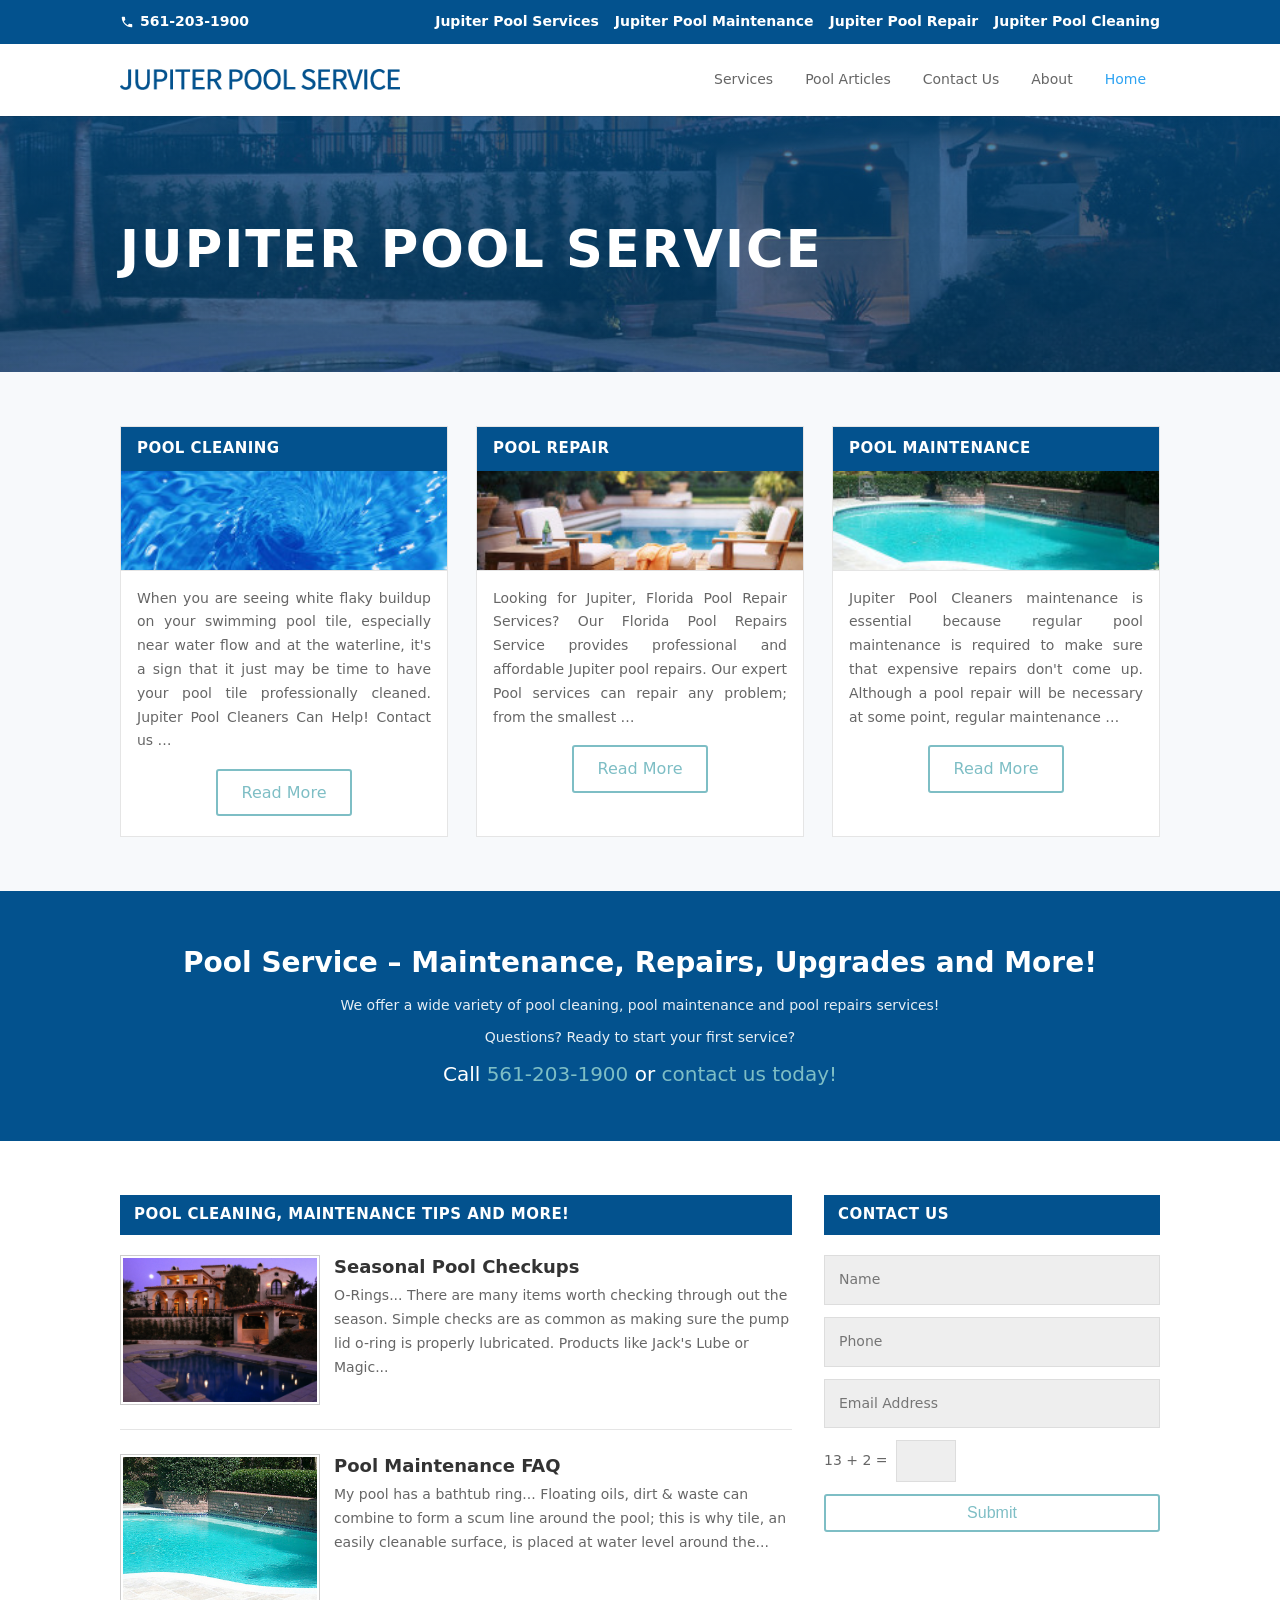
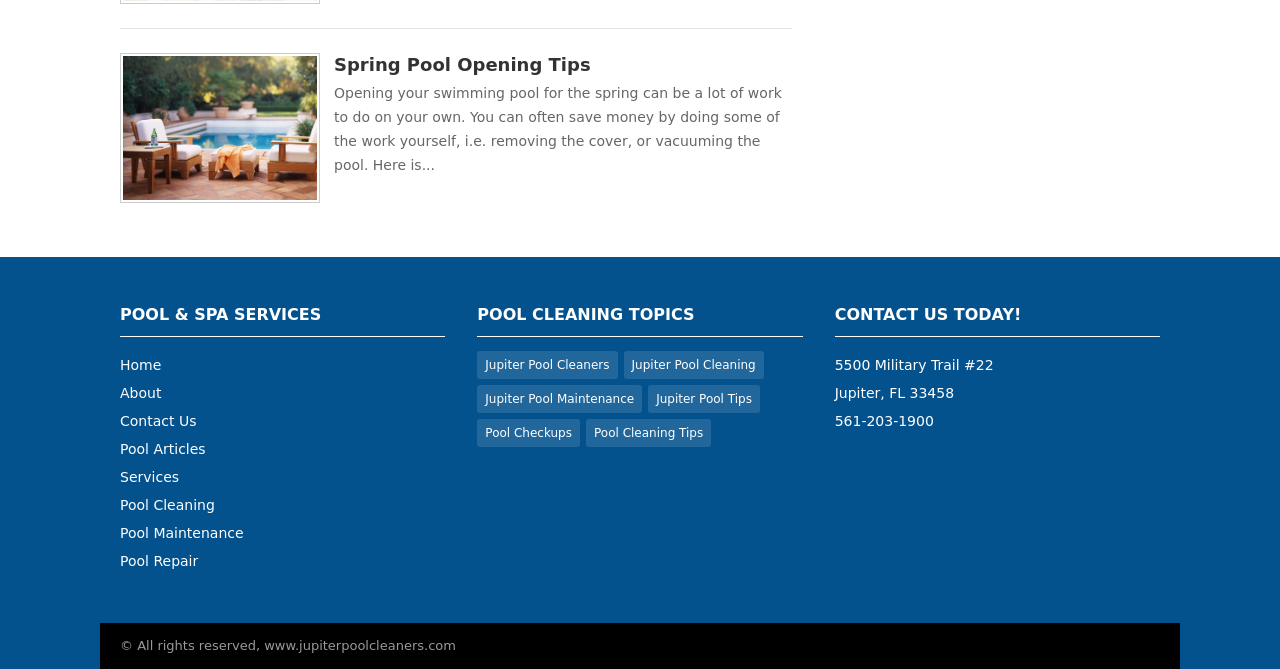
==== index.html @ 69ab88d7 "Restore website Jupiter Pool Service upload website" ====
<!DOCTYPE html>
<html lang="en">
<head>
<meta charset="UTF-8">
<meta name="viewport" content="width=device-width, initial-scale=1.0">
<title>Jupiter Pool Service</title>
<link rel="stylesheet" href="style.css">
</head>
<body>

<div class="top-bar">
<div class="container">
<a href="tel:561-203-1900" class="phone-link">
<svg width="14" height="14" viewBox="0 0 24 24" fill="currentColor" aria-hidden="true"><path d="M6.6 10.8c1.4 2.8 3.8 5.1 6.6 6.6l2.2-2.2c.3-.3.7-.4 1-.2 1.1.4 2.3.6 3.6.6.6 0 1 .4 1 1V20c0 .6-.4 1-1 1-9.4 0-17-7.6-17-17 0-.6.4-1 1-1h3.5c.6 0 1 .4 1 1 0 1.3.2 2.5.6 3.6.1.3 0 .7-.2 1L6.6 10.8z"/></svg>
561-203-1900
</a>
<nav aria-label="Secondary">
<ul>
<li><a href="pages/services.html">Jupiter Pool Services</a></li>
<li><a href="pages/pool-maintenance.html">Jupiter Pool Maintenance</a></li>
<li><a href="pages/pool-repair.html">Jupiter Pool Repair</a></li>
<li><a href="pages/pool-cleaning.html">Jupiter Pool Cleaning</a></li>
</ul>
</nav>
</div>
</div>

<header class="site-header">
<div class="container">
<a href="index.html" class="logo">
<img src="assets/loogo-jupiter.png" width="375" height="28" alt="Jupiter Pool Service">
</a>
<button class="menu-toggle" aria-label="Toggle menu" aria-expanded="false">
<svg width="24" height="24" viewBox="0 0 24 24" fill="none" stroke="#666" stroke-width="2"><path d="M3 6h18M3 12h18M3 18h18"/></svg>
</button>
<nav class="main-nav" aria-label="Main">
<ul>
<li class="has-sub">
<a href="pages/services.html">Services</a>
<ul class="submenu">
<li><a href="pages/pool-cleaning.html">Pool Cleaning</a></li>
<li><a href="pages/pool-maintenance.html">Pool Maintenance</a></li>
<li><a href="pages/pool-repair.html">Pool Repair</a></li>
</ul>
</li>
<li><a href="pages/pool-articles.html">Pool Articles</a></li>
<li><a href="pages/contact.html">Contact Us</a></li>
<li><a href="pages/about.html">About</a></li>
<li class="active"><a href="index.html">Home</a></li>
</ul>
</nav>
</div>
</header>

<section class="hero">
<div class="container">
<h1 id="title"><a href="index.html">JUPITER POOL SERVICE</a></h1>
</div>
</section>

<section class="services" id="services">
<div class="container">
<div class="services-grid">

<article class="service-card">
<h4>Pool Cleaning</h4>
<img src="assets/pic-1.jpg" width="240" height="100" alt="Pool cleaning" loading="lazy">
<p>When you are seeing white flaky buildup on your swimming pool tile, especially near water flow and at the waterline, it's a sign that it just may be time to have your pool tile professionally cleaned. Jupiter Pool Cleaners Can Help! Contact us …</p>
<div class="btn-wrap"><a href="pages/pool-cleaning.html" class="btn">Read More</a></div>
</article>

<article class="service-card">
<h4>Pool Repair</h4>
<img src="assets/pic-2.jpg" width="240" height="100" alt="Pool repair" loading="lazy">
<p>Looking for Jupiter, Florida Pool Repair Services? Our Florida Pool Repairs Service provides professional and affordable Jupiter pool repairs. Our expert Pool services can repair any problem; from the smallest …</p>
<div class="btn-wrap"><a href="pages/pool-repair.html" class="btn">Read More</a></div>
</article>

<article class="service-card">
<h4>Pool Maintenance</h4>
<img src="assets/pic-3.jpg" width="240" height="100" alt="Pool maintenance" loading="lazy">
<p>Jupiter Pool Cleaners maintenance is essential because regular pool maintenance is required to make sure that expensive repairs don't come up. Although a pool repair will be necessary at some point, regular maintenance …</p>
<div class="btn-wrap"><a href="pages/pool-maintenance.html" class="btn">Read More</a></div>
</article>

</div>
</div>
</section>

<section class="cta">
<div class="container">
<h2>Pool Service – Maintenance, Repairs, Upgrades and More!</h2>
<p>We offer a wide variety of pool cleaning, pool maintenance and pool repairs services!</p>
<p>Questions? Ready to start your first service?</p>
<h3>Call <a href="tel:561-203-1900">561-203-1900</a> or <a href="pages/contact.html">contact us today!</a></h3>
</div>
</section>

<section class="content">
<div class="container">
<div class="content-grid">
<div>
<h4 class="section-title">Pool Cleaning, Maintenance Tips and More!</h4>
<div class="articles">

<article class="article">
<a href="articles/seasonal-pool-checkups.html"><img src="assets/jupiter-pool-maintenance-cleaning-service-1080x675.jpg" width="200" height="150" alt="Seasonal Pool Checkups" loading="lazy"></a>
<div>
<h2><a href="articles/seasonal-pool-checkups.html">Seasonal Pool Checkups</a></h2>
<p>O-Rings... There are many items worth checking through out the season. Simple checks are as common as making sure the pump lid o-ring is properly lubricated. Products like Jack's Lube or Magic...</p>
</div>
</article>

<article class="article">
<a href="articles/pool-maintenance-faq.html"><img src="assets/jupiter-pool-repair-cleaning-service.jpg" width="200" height="150" alt="Pool Maintenance FAQ" loading="lazy"></a>
<div>
<h2><a href="articles/pool-maintenance-faq.html">Pool Maintenance FAQ</a></h2>
<p>My pool has a bathtub ring... Floating oils, dirt &amp; waste can combine to form a scum line around the pool; this is why tile, an easily cleanable surface, is placed at water level around the...</p>
</div>
</article>

<article class="article">
<a href="articles/spring-pool-opening-tips.html"><img src="assets/Jupiter-pool-cleaners-1080x675.jpg" width="200" height="150" alt="Spring Pool Opening Tips" loading="lazy"></a>
<div>
<h2><a href="articles/spring-pool-opening-tips.html">Spring Pool Opening Tips</a></h2>
<p>Opening your swimming pool for the spring can be a lot of work to do on your own. You can often save money by doing some of the work yourself, i.e. removing the cover, or vacuuming the pool. Here is...</p>
</div>
</article>

</div>
</div>
<div>
<h4 class="section-title">Contact Us</h4>
<form class="contact-form" action="pages/contact.html" method="get">
<input type="text" name="name" placeholder="Name" required>
<input type="tel" name="phone" placeholder="Phone" required>
<input type="email" name="email" placeholder="Email Address" required>
<div class="captcha-row">
<span>13 + 2 =</span>
<input type="text" name="captcha" required autocomplete="off" aria-label="Captcha answer">
</div>
<button type="submit" class="btn">Submit</button>
</form>
</div>
</div>
</div>
</section>

<footer class="site-footer">
<div class="container footer-grid">
<div class="footer-col">
<h2>Pool &amp; Spa Services</h2>
<p>
<a href="index.html">Home</a><br>
<a href="pages/about.html">About</a><br>
<a href="pages/contact.html">Contact Us</a><br>
<a href="pages/pool-articles.html">Pool Articles</a><br>
<a href="pages/services.html">Services</a><br>
<a href="pages/pool-cleaning.html">Pool Cleaning</a><br>
<a href="pages/pool-maintenance.html">Pool Maintenance</a><br>
<a href="pages/pool-repair.html">Pool Repair</a>
</p>
</div>
<div class="footer-col">
<h2>Pool Cleaning Topics</h2>
<div class="tags">
<a href="pages/pool-articles.html" class="tag">Jupiter Pool Cleaners</a>
<a href="pages/pool-articles.html" class="tag">Jupiter Pool Cleaning</a>
<a href="pages/pool-articles.html" class="tag">Jupiter Pool Maintenance</a>
<a href="pages/pool-articles.html" class="tag">Jupiter Pool Tips</a>
<a href="pages/pool-articles.html" class="tag">Pool Checkups</a>
<a href="pages/pool-articles.html" class="tag">Pool Cleaning Tips</a>
</div>
</div>
<div class="footer-col">
<h2>Contact Us Today!</h2>
<p>5500 Military Trail #22<br>Jupiter, FL 33458</p>
<p><a href="tel:561-203-1900">561-203-1900</a></p>
</div>
</div>
<div class="footer-copy container">© All rights reserved, www.jupiterpoolcleaners.com</div>
</footer>

<script src="script.js"></script>
</body>
</html>
---- style.css ----
*,*::before,*::after{box-sizing:border-box;margin:0;padding:0}
html{scroll-behavior:smooth}
body{font-family:system-ui,-apple-system,BlinkMacSystemFont,"Segoe UI",Roboto,sans-serif;font-size:14px;line-height:1.7;color:#666;background:#fff}
a{color:#2ea3f2;text-decoration:none;transition:opacity .2s}
a:hover{opacity:.8}
img{max-width:100%;height:auto;display:block}
.container{max-width:1080px;margin:0 auto;padding:0 20px}
h1,h2,h3,h4{color:#333;font-weight:600;line-height:1.3}
.top-bar{background:#03528e;color:#fff;font-size:14px;font-weight:600}
.top-bar .container{display:flex;justify-content:space-between;align-items:center;flex-wrap:wrap;gap:8px;padding:10px 20px}
.top-bar a{color:#fff}
.top-bar nav ul{display:flex;flex-wrap:wrap;gap:4px 16px;list-style:none}
.phone-link{display:inline-flex;align-items:center;gap:6px}
.site-header{background:#fff;box-shadow:0 1px 0 rgba(0,0,0,.1);position:sticky;top:0;z-index:100}
.site-header .container{display:flex;align-items:center;justify-content:space-between;gap:20px;padding:14px 20px;position:relative}
.logo img{width:280px;height:auto;max-height:40px;object-fit:contain}
.menu-toggle{display:none;background:none;border:0;cursor:pointer;padding:8px}
.menu-toggle svg{display:block}
.main-nav ul{display:flex;align-items:center;gap:4px;list-style:none}
.main-nav>ul>li{position:relative}
.main-nav>ul>li>a{display:block;padding:10px 14px;color:#666;font-weight:500}
.main-nav>ul>li>a:hover,.main-nav>ul>li.active>a{color:#2ea3f2}
.main-nav .submenu{position:absolute;top:100%;left:0;min-width:200px;background:#fff;border-top:3px solid #2ea3f2;box-shadow:0 2px 5px rgba(0,0,0,.1);list-style:none;padding:12px 0;opacity:0;visibility:hidden;transform:translateY(8px);transition:opacity .2s,transform .2s,visibility .2s}
.main-nav li:hover>.submenu,.main-nav li:focus-within>.submenu{opacity:1;visibility:visible;transform:translateY(0)}
.main-nav .submenu a{display:block;padding:8px 20px;color:#666;white-space:nowrap}
.main-nav .submenu a:hover{color:#2ea3f2;background:rgba(46,163,242,.05)}
.main-nav .submenu a.active{color:#2ea3f2;font-weight:600}
.hero{background:linear-gradient(rgba(3,82,142,.72),rgba(3,82,142,.55)),url("assets/jupiter-pool-maintenance-cleaning-service-1080x675.jpg") center/cover no-repeat;padding:100px 0 90px}
.hero h1{font-size:clamp(2rem,5vw,3.2rem);letter-spacing:.04em;text-transform:uppercase}
.hero h1 a{color:#fff}
.services{padding:54px 0;background:#f7f9fb}
.services-grid{display:grid;grid-template-columns:repeat(3,1fr);gap:28px}
.service-card{background:#fff;border:1px solid #e5e5e5}
.service-card h4{background:#03528e;color:#fff;padding:12px 16px;font-size:15px;letter-spacing:.03em;text-transform:uppercase}
.service-card img{width:100%;height:100px;object-fit:cover;border-bottom:1px solid #e5e5e5}
.service-card p{padding:16px;text-align:justify}
.service-card .btn-wrap{padding:0 16px 20px;text-align:center}
.btn{display:inline-block;padding:8px 24px;border:2px solid #7ebec5;color:#7ebec5;font-size:16px;font-weight:500;border-radius:3px;transition:background .2s,color .2s;cursor:pointer;background:transparent}
.btn:hover{background:#7ebec5;color:#fff;opacity:1}
.cta{background:#03528e;color:#fff;text-align:center;padding:54px 20px}
.cta h2{font-size:clamp(1.25rem,3vw,1.75rem);color:#fff;margin-bottom:12px}
.cta p{margin-bottom:8px;color:rgba(255,255,255,.9)}
.cta h3{font-size:1.25rem;color:#fff;font-weight:500;margin-top:12px}
.cta a{color:#7ebec5}
.content{padding:54px 0}
.content-grid{display:grid;grid-template-columns:2fr 1fr;gap:32px;align-items:start}
.section-title{background:#03528e;color:#fff;padding:10px 14px;font-size:15px;text-transform:uppercase;letter-spacing:.03em;margin-bottom:20px}
.articles{display:flex;flex-direction:column;gap:24px}
.article{display:grid;grid-template-columns:200px 1fr;gap:14px;padding-bottom:24px;border-bottom:1px solid #e5e5e5}
.article:last-child{border-bottom:0;padding-bottom:0}
.article img{width:200px;height:150px;object-fit:cover;border:1px solid #ccc;padding:2px}
.article h2{font-size:18px;margin-bottom:6px}
.article h2 a{color:#333}
.article h2 a:hover{color:#2ea3f2}
.contact-form{display:flex;flex-direction:column;gap:12px}
.contact-form input{width:100%;padding:12px 14px;border:1px solid #ddd;background:#eee;font:inherit;color:#333;border-radius:0}
.contact-form input:focus{outline:2px solid #7ebec5;border-color:#7ebec5}
.captcha-row{display:flex;align-items:center;gap:8px;flex-wrap:wrap;font-size:14px}
.captcha-row input{width:60px;padding:8px}
.site-footer{background:#03528e;color:#fff}
.footer-grid{display:grid;grid-template-columns:repeat(3,1fr);gap:32px;padding:48px 20px}
.footer-col h2{font-size:16px;color:#fff;padding-bottom:10px;margin-bottom:14px;border-bottom:1px solid #fff;text-transform:uppercase}
.footer-col p,.footer-col a{color:#fff;line-height:2}
.footer-col a:hover{color:#ccc;opacity:1}
.tags{display:flex;flex-wrap:wrap;gap:6px}
.tag{display:inline-block;padding:2px 8px;background:rgba(255,255,255,.12);border-radius:3px;font-size:12px;color:#fff}
.tag:hover{background:rgba(255,255,255,.22);opacity:1}
.footer-copy{background:#000;color:#999;text-align:left;padding:12px 20px;font-size:13px}
.page-layout{display:grid;grid-template-columns:2fr 1fr;gap:32px;padding:54px 0}
.page-main h1{font-size:26px;margin-bottom:20px}
.post-body p{margin-bottom:16px;text-align:justify}
.post-body h3{font-size:16px;margin:24px 0 10px;color:#03528e}
.post-body img{margin-bottom:20px;border:1px solid #e5e5e5}
.post-body ul,.post-body ol{margin:0 0 16px 24px}
.post-body li{margin-bottom:8px}
.post-body strong{color:#333}
.sidebar-card{background:#03528e;color:#fff;padding:14px;margin-bottom:20px}
.sidebar-card h4{font-size:15px;color:#fff;margin-bottom:8px;text-transform:uppercase}
.sidebar-card a{color:#7ebec5;font-size:18px;font-weight:600}
@media(max-width:980px){
.page-layout{grid-template-columns:1fr}
.services-grid{grid-template-columns:1fr}
.content-grid{grid-template-columns:1fr}
.footer-grid{grid-template-columns:1fr}
}
@media(max-width:767px){
.menu-toggle{display:block}
.main-nav{position:absolute;top:100%;left:0;right:0;background:#fff;box-shadow:0 4px 12px rgba(0,0,0,.1);max-height:0;overflow:hidden;transition:max-height .3s}
.main-nav.open{max-height:80vh;overflow-y:auto}
.main-nav ul{flex-direction:column;align-items:stretch;padding:12px 0}
.main-nav>ul>li>a{padding:12px 20px;border-bottom:1px solid #eee}
.main-nav .submenu{position:static;opacity:1;visibility:visible;transform:none;box-shadow:none;border-top:0;padding:0 0 8px 20px;display:none}
.main-nav li.sub-open>.submenu{display:block}
.article{grid-template-columns:1fr}
.article img{width:100%;height:auto;max-height:200px}
.hero{padding:70px 0}
.top-bar nav ul{gap:8px}
}
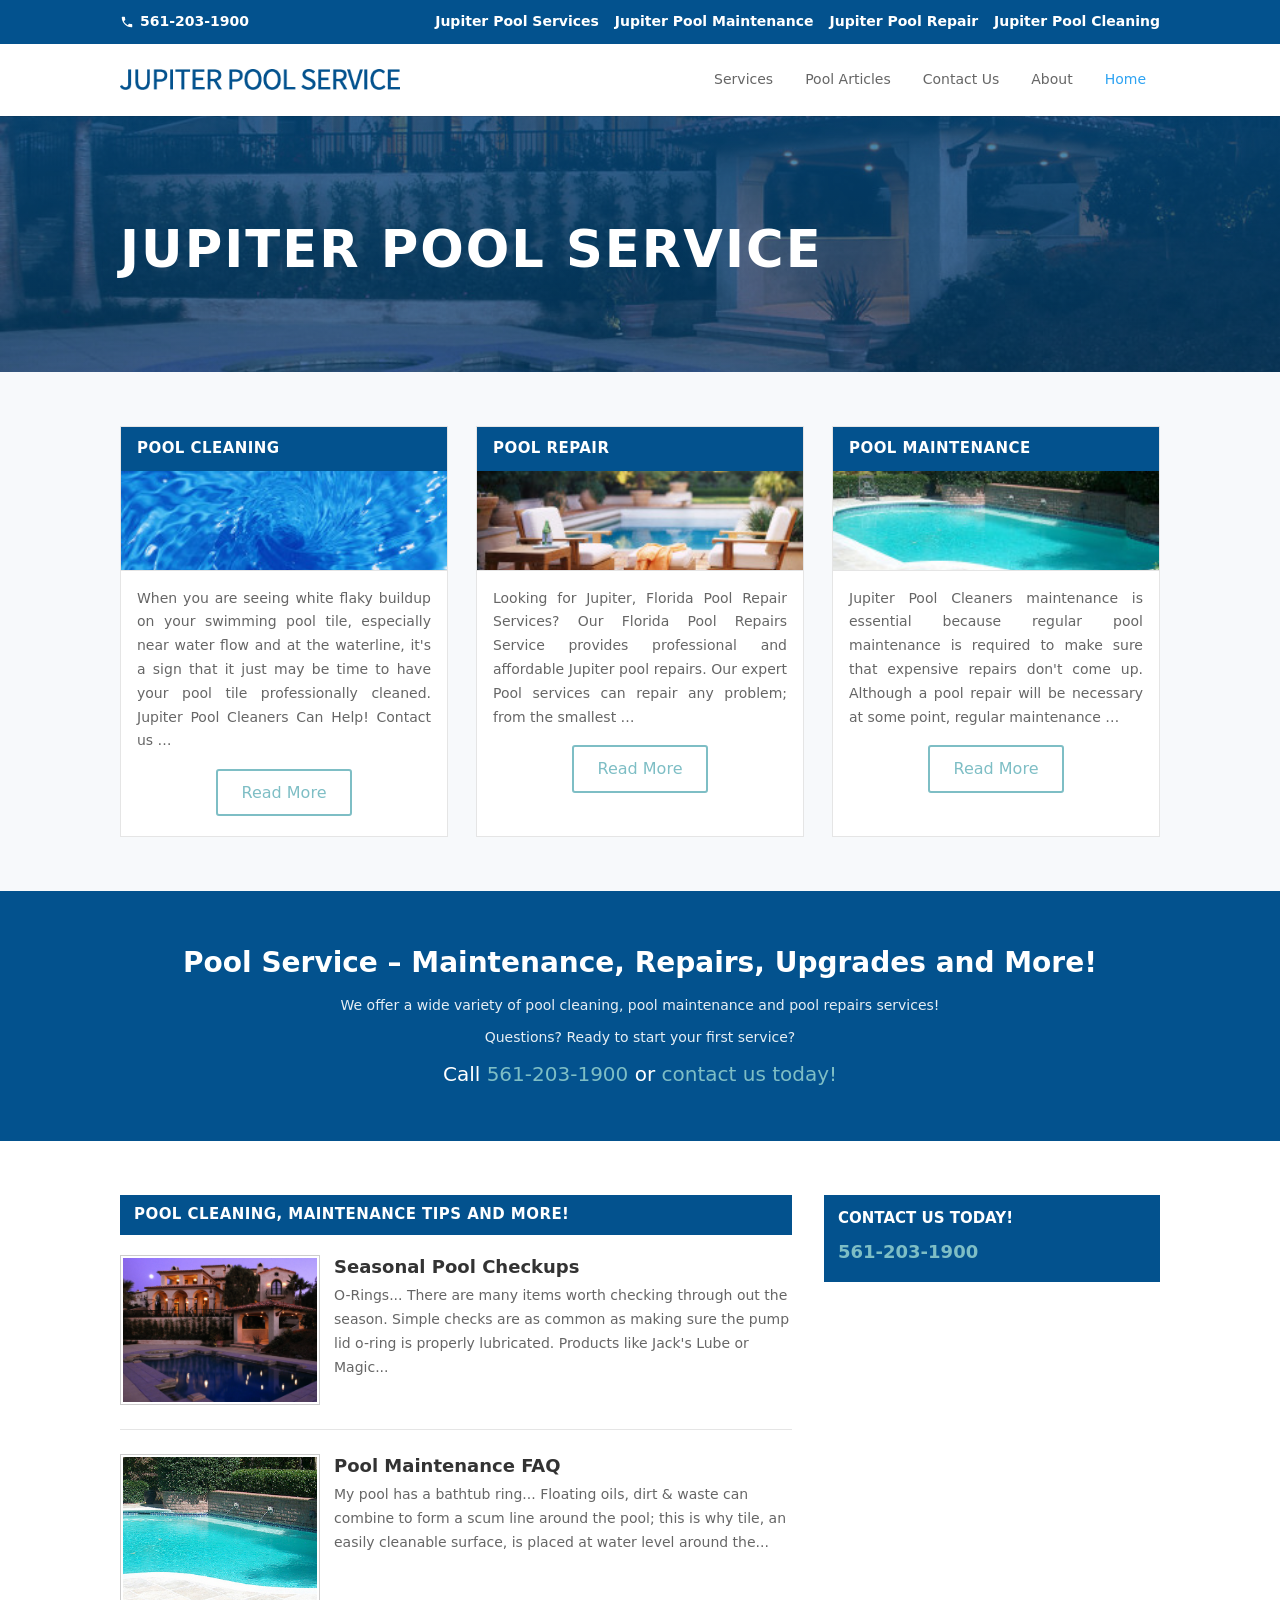
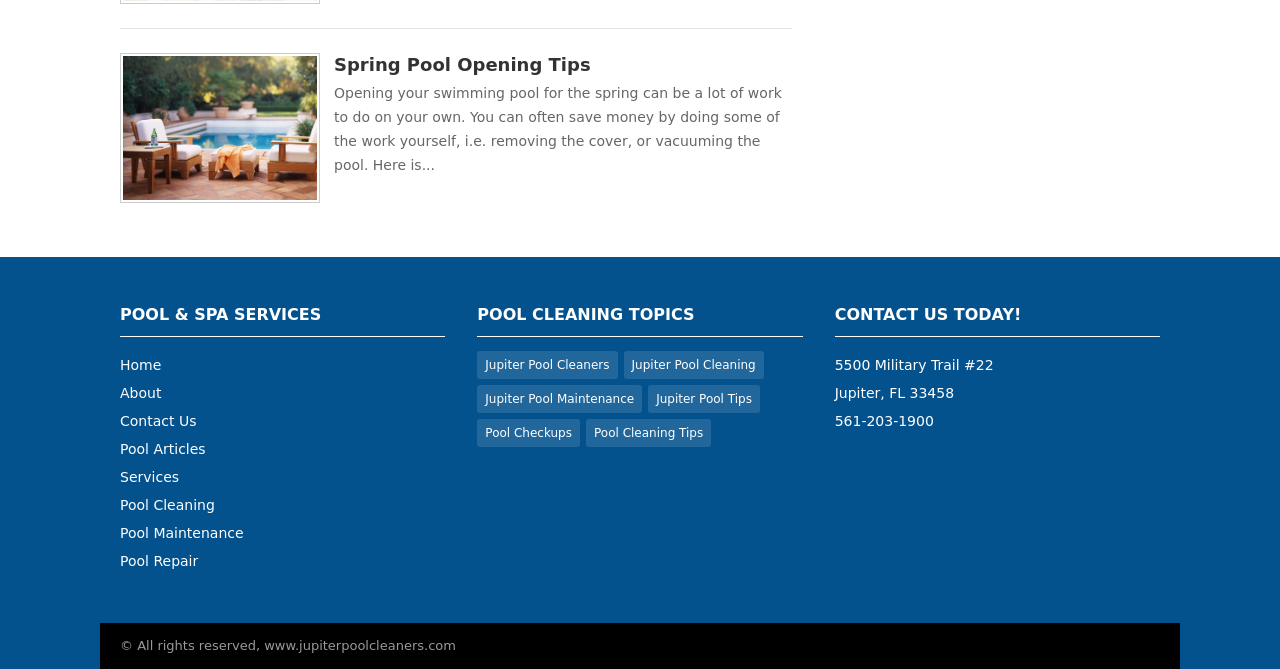
==== commit da4e5523: "remove all form" ====
--- a/index.html
+++ b/index.html
@@ -129,9 +129,10 @@
 
 </div>
 </div>
-<div>
-<h4 class="section-title">Contact Us</h4>
-<form class="contact-form" action="pages/contact.html" method="get">
+<div class="sidebar-card">
+<h4>Contact Us Today!</h4>
+<a href="tel:561-203-1900">561-203-1900</a>
+<!-- <form class="contact-form" action="pages/contact.html" method="get">
 <input type="text" name="name" placeholder="Name" required>
 <input type="tel" name="phone" placeholder="Phone" required>
 <input type="email" name="email" placeholder="Email Address" required>
@@ -140,7 +141,7 @@
 <input type="text" name="captcha" required autocomplete="off" aria-label="Captcha answer">
 </div>
 <button type="submit" class="btn">Submit</button>
-</form>
+</form> -->
 </div>
 </div>
 </div>
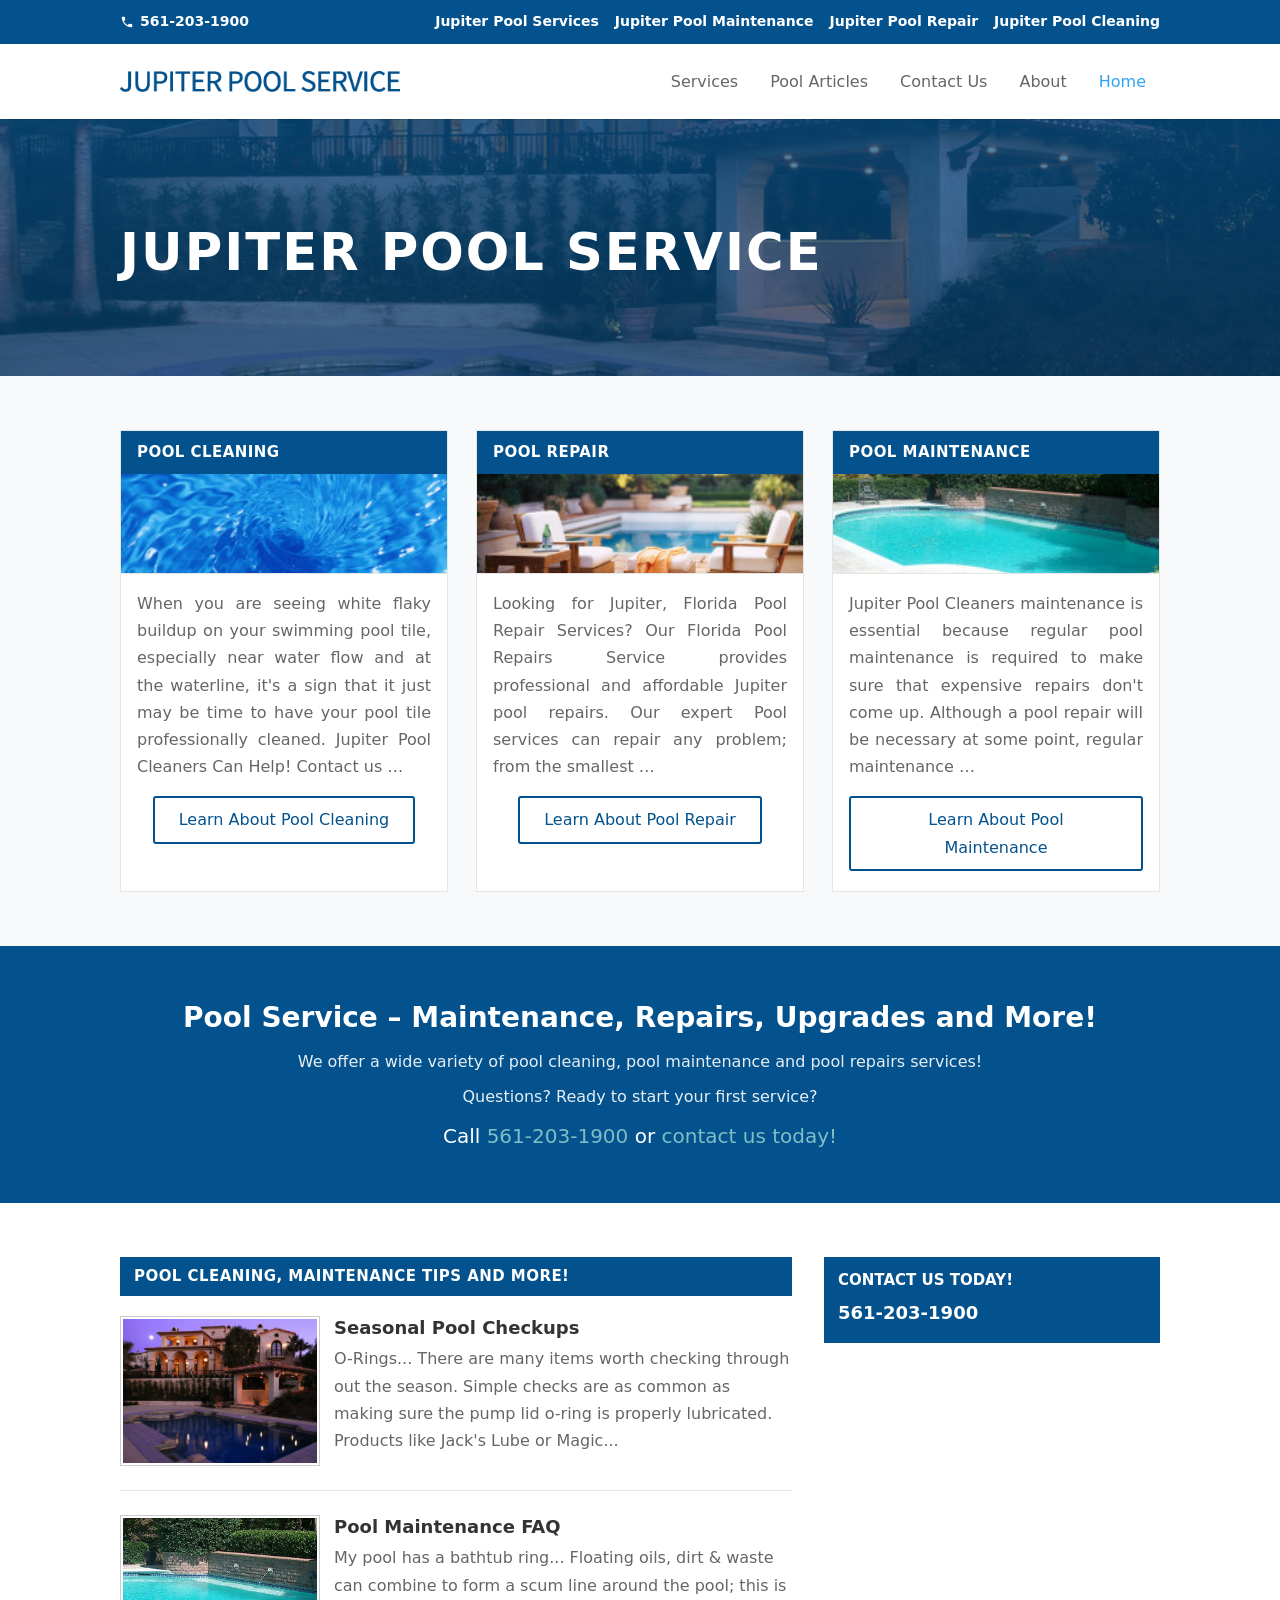
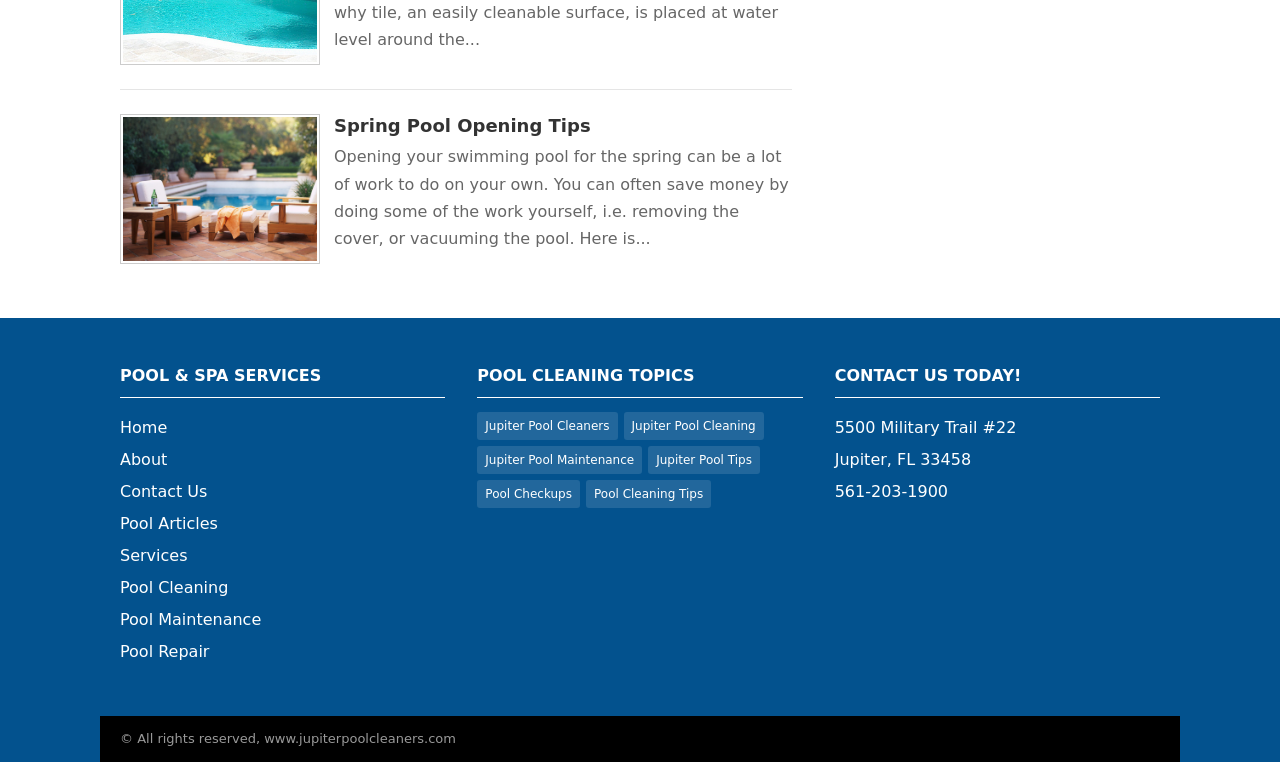
==== commit 83ade3e6: "fix opt" ====
--- a/index.html
+++ b/index.html
@@ -4,7 +4,11 @@
 <meta charset="UTF-8">
 <meta name="viewport" content="width=device-width, initial-scale=1.0">
 <title>Jupiter Pool Service</title>
-<link rel="stylesheet" href="style.css">
+<meta name="description" content="Professional pool cleaning, maintenance, and repair in Jupiter, FL. Jupiter Pool Service keeps your pool crystal clear. Call 561-203-1900 for a free quote.">
+<link rel="canonical" href="https://jupiter-pool-cleaners.vercel.app/">
+<link rel="preload" href="assets/jupiter-pool-maintenance-cleaning-service-1080x675.jpg" as="image" fetchpriority="high">
+<link rel="preload" href="style.css" as="style" onload="this.onload=null;this.rel='stylesheet'">
+<noscript><link rel="stylesheet" href="style.css"></noscript>
 </head>
 <body>
 
@@ -52,7 +56,10 @@
 </div>
 </header>
 
+<main id="main-content">
+
 <section class="hero">
+<img class="hero-bg" src="assets/jupiter-pool-maintenance-cleaning-service-1080x675.jpg" width="1080" height="675" alt="" fetchpriority="high" decoding="async">
 <div class="container">
 <h1 id="title"><a href="index.html">JUPITER POOL SERVICE</a></h1>
 </div>
@@ -63,24 +70,24 @@
 <div class="services-grid">
 
 <article class="service-card">
-<h4>Pool Cleaning</h4>
+<h2>Pool Cleaning</h2>
 <img src="assets/pic-1.jpg" width="240" height="100" alt="Pool cleaning" loading="lazy">
 <p>When you are seeing white flaky buildup on your swimming pool tile, especially near water flow and at the waterline, it's a sign that it just may be time to have your pool tile professionally cleaned. Jupiter Pool Cleaners Can Help! Contact us …</p>
-<div class="btn-wrap"><a href="pages/pool-cleaning.html" class="btn">Read More</a></div>
+<div class="btn-wrap"><a href="pages/pool-cleaning.html" class="btn">Learn About Pool Cleaning</a></div>
 </article>
 
 <article class="service-card">
-<h4>Pool Repair</h4>
+<h2>Pool Repair</h2>
 <img src="assets/pic-2.jpg" width="240" height="100" alt="Pool repair" loading="lazy">
 <p>Looking for Jupiter, Florida Pool Repair Services? Our Florida Pool Repairs Service provides professional and affordable Jupiter pool repairs. Our expert Pool services can repair any problem; from the smallest …</p>
-<div class="btn-wrap"><a href="pages/pool-repair.html" class="btn">Read More</a></div>
+<div class="btn-wrap"><a href="pages/pool-repair.html" class="btn">Learn About Pool Repair</a></div>
 </article>
 
 <article class="service-card">
-<h4>Pool Maintenance</h4>
+<h2>Pool Maintenance</h2>
 <img src="assets/pic-3.jpg" width="240" height="100" alt="Pool maintenance" loading="lazy">
 <p>Jupiter Pool Cleaners maintenance is essential because regular pool maintenance is required to make sure that expensive repairs don't come up. Although a pool repair will be necessary at some point, regular maintenance …</p>
-<div class="btn-wrap"><a href="pages/pool-maintenance.html" class="btn">Read More</a></div>
+<div class="btn-wrap"><a href="pages/pool-maintenance.html" class="btn">Learn About Pool Maintenance</a></div>
 </article>
 
 </div>
@@ -100,13 +107,13 @@
 <div class="container">
 <div class="content-grid">
 <div>
-<h4 class="section-title">Pool Cleaning, Maintenance Tips and More!</h4>
+<h3 class="section-title">Pool Cleaning, Maintenance Tips and More!</h3>
 <div class="articles">
 
 <article class="article">
 <a href="articles/seasonal-pool-checkups.html"><img src="assets/jupiter-pool-maintenance-cleaning-service-1080x675.jpg" width="200" height="150" alt="Seasonal Pool Checkups" loading="lazy"></a>
 <div>
-<h2><a href="articles/seasonal-pool-checkups.html">Seasonal Pool Checkups</a></h2>
+<h3><a href="articles/seasonal-pool-checkups.html">Seasonal Pool Checkups</a></h3>
 <p>O-Rings... There are many items worth checking through out the season. Simple checks are as common as making sure the pump lid o-ring is properly lubricated. Products like Jack's Lube or Magic...</p>
 </div>
 </article>
@@ -114,7 +121,7 @@
 <article class="article">
 <a href="articles/pool-maintenance-faq.html"><img src="assets/jupiter-pool-repair-cleaning-service.jpg" width="200" height="150" alt="Pool Maintenance FAQ" loading="lazy"></a>
 <div>
-<h2><a href="articles/pool-maintenance-faq.html">Pool Maintenance FAQ</a></h2>
+<h3><a href="articles/pool-maintenance-faq.html">Pool Maintenance FAQ</a></h3>
 <p>My pool has a bathtub ring... Floating oils, dirt &amp; waste can combine to form a scum line around the pool; this is why tile, an easily cleanable surface, is placed at water level around the...</p>
 </div>
 </article>
@@ -122,7 +129,7 @@
 <article class="article">
 <a href="articles/spring-pool-opening-tips.html"><img src="assets/Jupiter-pool-cleaners-1080x675.jpg" width="200" height="150" alt="Spring Pool Opening Tips" loading="lazy"></a>
 <div>
-<h2><a href="articles/spring-pool-opening-tips.html">Spring Pool Opening Tips</a></h2>
+<h3><a href="articles/spring-pool-opening-tips.html">Spring Pool Opening Tips</a></h3>
 <p>Opening your swimming pool for the spring can be a lot of work to do on your own. You can often save money by doing some of the work yourself, i.e. removing the cover, or vacuuming the pool. Here is...</p>
 </div>
 </article>
@@ -130,7 +137,7 @@
 </div>
 </div>
 <div class="sidebar-card">
-<h4>Contact Us Today!</h4>
+<h3>Contact Us Today!</h3>
 <a href="tel:561-203-1900">561-203-1900</a>
 <!-- <form class="contact-form" action="pages/contact.html" method="get">
 <input type="text" name="name" placeholder="Name" required>
@@ -147,10 +154,12 @@
 </div>
 </section>
 
+</main>
+
 <footer class="site-footer">
 <div class="container footer-grid">
 <div class="footer-col">
-<h2>Pool &amp; Spa Services</h2>
+<h3>Pool &amp; Spa Services</h3>
 <p>
 <a href="index.html">Home</a><br>
 <a href="pages/about.html">About</a><br>
@@ -163,7 +172,7 @@
 </p>
 </div>
 <div class="footer-col">
-<h2>Pool Cleaning Topics</h2>
+<h3>Pool Cleaning Topics</h3>
 <div class="tags">
 <a href="pages/pool-articles.html" class="tag">Jupiter Pool Cleaners</a>
 <a href="pages/pool-articles.html" class="tag">Jupiter Pool Cleaning</a>
@@ -174,7 +183,7 @@
 </div>
 </div>
 <div class="footer-col">
-<h2>Contact Us Today!</h2>
+<h3>Contact Us Today!</h3>
 <p>5500 Military Trail #22<br>Jupiter, FL 33458</p>
 <p><a href="tel:561-203-1900">561-203-1900</a></p>
 </div>
@@ -182,6 +191,6 @@
 <div class="footer-copy container">© All rights reserved, www.jupiterpoolcleaners.com</div>
 </footer>
 
-<script src="script.js"></script>
+<script src="script.js" defer></script>
 </body>
 </html>
--- a/style.css
+++ b/style.css
@@ -1,6 +1,6 @@
 *,*::before,*::after{box-sizing:border-box;margin:0;padding:0}
 html{scroll-behavior:smooth}
-body{font-family:system-ui,-apple-system,BlinkMacSystemFont,"Segoe UI",Roboto,sans-serif;font-size:14px;line-height:1.7;color:#666;background:#fff}
+body{font-family:system-ui,-apple-system,BlinkMacSystemFont,"Segoe UI",Roboto,sans-serif;font-size:16px;line-height:1.7;color:#666;background:#fff}
 a{color:#2ea3f2;text-decoration:none;transition:opacity .2s}
 a:hover{opacity:.8}
 img{max-width:100%;height:auto;display:block}
@@ -25,18 +25,21 @@
 .main-nav .submenu a{display:block;padding:8px 20px;color:#666;white-space:nowrap}
 .main-nav .submenu a:hover{color:#2ea3f2;background:rgba(46,163,242,.05)}
 .main-nav .submenu a.active{color:#2ea3f2;font-weight:600}
-.hero{background:linear-gradient(rgba(3,82,142,.72),rgba(3,82,142,.55)),url("assets/jupiter-pool-maintenance-cleaning-service-1080x675.jpg") center/cover no-repeat;padding:100px 0 90px}
+.hero{position:relative;overflow:hidden;padding:100px 0 90px}
+.hero-bg{position:absolute;inset:0;width:100%;height:100%;object-fit:cover;z-index:0}
+.hero::after{content:"";position:absolute;inset:0;background:linear-gradient(rgba(3,82,142,.72),rgba(3,82,142,.55));z-index:1}
+.hero .container{position:relative;z-index:2}
 .hero h1{font-size:clamp(2rem,5vw,3.2rem);letter-spacing:.04em;text-transform:uppercase}
 .hero h1 a{color:#fff}
 .services{padding:54px 0;background:#f7f9fb}
 .services-grid{display:grid;grid-template-columns:repeat(3,1fr);gap:28px}
 .service-card{background:#fff;border:1px solid #e5e5e5}
-.service-card h4{background:#03528e;color:#fff;padding:12px 16px;font-size:15px;letter-spacing:.03em;text-transform:uppercase}
+.service-card h2{background:#03528e;color:#fff;padding:12px 16px;font-size:15px;letter-spacing:.03em;text-transform:uppercase;font-weight:600}
 .service-card img{width:100%;height:100px;object-fit:cover;border-bottom:1px solid #e5e5e5}
 .service-card p{padding:16px;text-align:justify}
 .service-card .btn-wrap{padding:0 16px 20px;text-align:center}
-.btn{display:inline-block;padding:8px 24px;border:2px solid #7ebec5;color:#7ebec5;font-size:16px;font-weight:500;border-radius:3px;transition:background .2s,color .2s;cursor:pointer;background:transparent}
-.btn:hover{background:#7ebec5;color:#fff;opacity:1}
+.btn{display:inline-block;padding:8px 24px;border:2px solid #03528e;color:#03528e;font-size:16px;font-weight:500;border-radius:3px;transition:background .2s,color .2s;cursor:pointer;background:transparent}
+.btn:hover{background:#03528e;color:#fff;opacity:1}
 .cta{background:#03528e;color:#fff;text-align:center;padding:54px 20px}
 .cta h2{font-size:clamp(1.25rem,3vw,1.75rem);color:#fff;margin-bottom:12px}
 .cta p{margin-bottom:8px;color:rgba(255,255,255,.9)}
@@ -44,14 +47,14 @@
 .cta a{color:#7ebec5}
 .content{padding:54px 0}
 .content-grid{display:grid;grid-template-columns:2fr 1fr;gap:32px;align-items:start}
-.section-title{background:#03528e;color:#fff;padding:10px 14px;font-size:15px;text-transform:uppercase;letter-spacing:.03em;margin-bottom:20px}
+.section-title{background:#03528e;color:#fff;padding:10px 14px;font-size:15px;text-transform:uppercase;letter-spacing:.03em;margin-bottom:20px;font-weight:600}
 .articles{display:flex;flex-direction:column;gap:24px}
 .article{display:grid;grid-template-columns:200px 1fr;gap:14px;padding-bottom:24px;border-bottom:1px solid #e5e5e5}
 .article:last-child{border-bottom:0;padding-bottom:0}
 .article img{width:200px;height:150px;object-fit:cover;border:1px solid #ccc;padding:2px}
-.article h2{font-size:18px;margin-bottom:6px}
-.article h2 a{color:#333}
-.article h2 a:hover{color:#2ea3f2}
+.article h3{font-size:18px;margin-bottom:6px;font-weight:600}
+.article h3 a{color:#333}
+.article h3 a:hover{color:#2ea3f2}
 .contact-form{display:flex;flex-direction:column;gap:12px}
 .contact-form input{width:100%;padding:12px 14px;border:1px solid #ddd;background:#eee;font:inherit;color:#333;border-radius:0}
 .contact-form input:focus{outline:2px solid #7ebec5;border-color:#7ebec5}
@@ -59,7 +62,7 @@
 .captcha-row input{width:60px;padding:8px}
 .site-footer{background:#03528e;color:#fff}
 .footer-grid{display:grid;grid-template-columns:repeat(3,1fr);gap:32px;padding:48px 20px}
-.footer-col h2{font-size:16px;color:#fff;padding-bottom:10px;margin-bottom:14px;border-bottom:1px solid #fff;text-transform:uppercase}
+.footer-col h3{font-size:16px;color:#fff;padding-bottom:10px;margin-bottom:14px;border-bottom:1px solid #fff;text-transform:uppercase;font-weight:600}
 .footer-col p,.footer-col a{color:#fff;line-height:2}
 .footer-col a:hover{color:#ccc;opacity:1}
 .tags{display:flex;flex-wrap:wrap;gap:6px}
@@ -69,14 +72,14 @@
 .page-layout{display:grid;grid-template-columns:2fr 1fr;gap:32px;padding:54px 0}
 .page-main h1{font-size:26px;margin-bottom:20px}
 .post-body p{margin-bottom:16px;text-align:justify}
-.post-body h3{font-size:16px;margin:24px 0 10px;color:#03528e}
+.post-body h2{font-size:16px;margin:24px 0 10px;color:#03528e;font-weight:600}
 .post-body img{margin-bottom:20px;border:1px solid #e5e5e5}
 .post-body ul,.post-body ol{margin:0 0 16px 24px}
 .post-body li{margin-bottom:8px}
 .post-body strong{color:#333}
 .sidebar-card{background:#03528e;color:#fff;padding:14px;margin-bottom:20px}
-.sidebar-card h4{font-size:15px;color:#fff;margin-bottom:8px;text-transform:uppercase}
-.sidebar-card a{color:#7ebec5;font-size:18px;font-weight:600}
+.sidebar-card h2,.sidebar-card h3{font-size:15px;color:#fff;margin-bottom:8px;text-transform:uppercase;font-weight:600}
+.sidebar-card a{color:#fff;font-size:18px;font-weight:600}
 @media(max-width:980px){
 .page-layout{grid-template-columns:1fr}
 .services-grid{grid-template-columns:1fr}
--- a/style.css
+++ b/style.css
@@ -1,6 +1,6 @@
 *,*::before,*::after{box-sizing:border-box;margin:0;padding:0}
 html{scroll-behavior:smooth}
-body{font-family:system-ui,-apple-system,BlinkMacSystemFont,"Segoe UI",Roboto,sans-serif;font-size:14px;line-height:1.7;color:#666;background:#fff}
+body{font-family:system-ui,-apple-system,BlinkMacSystemFont,"Segoe UI",Roboto,sans-serif;font-size:16px;line-height:1.7;color:#666;background:#fff}
 a{color:#2ea3f2;text-decoration:none;transition:opacity .2s}
 a:hover{opacity:.8}
 img{max-width:100%;height:auto;display:block}
@@ -25,18 +25,21 @@
 .main-nav .submenu a{display:block;padding:8px 20px;color:#666;white-space:nowrap}
 .main-nav .submenu a:hover{color:#2ea3f2;background:rgba(46,163,242,.05)}
 .main-nav .submenu a.active{color:#2ea3f2;font-weight:600}
-.hero{background:linear-gradient(rgba(3,82,142,.72),rgba(3,82,142,.55)),url("assets/jupiter-pool-maintenance-cleaning-service-1080x675.jpg") center/cover no-repeat;padding:100px 0 90px}
+.hero{position:relative;overflow:hidden;padding:100px 0 90px}
+.hero-bg{position:absolute;inset:0;width:100%;height:100%;object-fit:cover;z-index:0}
+.hero::after{content:"";position:absolute;inset:0;background:linear-gradient(rgba(3,82,142,.72),rgba(3,82,142,.55));z-index:1}
+.hero .container{position:relative;z-index:2}
 .hero h1{font-size:clamp(2rem,5vw,3.2rem);letter-spacing:.04em;text-transform:uppercase}
 .hero h1 a{color:#fff}
 .services{padding:54px 0;background:#f7f9fb}
 .services-grid{display:grid;grid-template-columns:repeat(3,1fr);gap:28px}
 .service-card{background:#fff;border:1px solid #e5e5e5}
-.service-card h4{background:#03528e;color:#fff;padding:12px 16px;font-size:15px;letter-spacing:.03em;text-transform:uppercase}
+.service-card h2{background:#03528e;color:#fff;padding:12px 16px;font-size:15px;letter-spacing:.03em;text-transform:uppercase;font-weight:600}
 .service-card img{width:100%;height:100px;object-fit:cover;border-bottom:1px solid #e5e5e5}
 .service-card p{padding:16px;text-align:justify}
 .service-card .btn-wrap{padding:0 16px 20px;text-align:center}
-.btn{display:inline-block;padding:8px 24px;border:2px solid #7ebec5;color:#7ebec5;font-size:16px;font-weight:500;border-radius:3px;transition:background .2s,color .2s;cursor:pointer;background:transparent}
-.btn:hover{background:#7ebec5;color:#fff;opacity:1}
+.btn{display:inline-block;padding:8px 24px;border:2px solid #03528e;color:#03528e;font-size:16px;font-weight:500;border-radius:3px;transition:background .2s,color .2s;cursor:pointer;background:transparent}
+.btn:hover{background:#03528e;color:#fff;opacity:1}
 .cta{background:#03528e;color:#fff;text-align:center;padding:54px 20px}
 .cta h2{font-size:clamp(1.25rem,3vw,1.75rem);color:#fff;margin-bottom:12px}
 .cta p{margin-bottom:8px;color:rgba(255,255,255,.9)}
@@ -44,14 +47,14 @@
 .cta a{color:#7ebec5}
 .content{padding:54px 0}
 .content-grid{display:grid;grid-template-columns:2fr 1fr;gap:32px;align-items:start}
-.section-title{background:#03528e;color:#fff;padding:10px 14px;font-size:15px;text-transform:uppercase;letter-spacing:.03em;margin-bottom:20px}
+.section-title{background:#03528e;color:#fff;padding:10px 14px;font-size:15px;text-transform:uppercase;letter-spacing:.03em;margin-bottom:20px;font-weight:600}
 .articles{display:flex;flex-direction:column;gap:24px}
 .article{display:grid;grid-template-columns:200px 1fr;gap:14px;padding-bottom:24px;border-bottom:1px solid #e5e5e5}
 .article:last-child{border-bottom:0;padding-bottom:0}
 .article img{width:200px;height:150px;object-fit:cover;border:1px solid #ccc;padding:2px}
-.article h2{font-size:18px;margin-bottom:6px}
-.article h2 a{color:#333}
-.article h2 a:hover{color:#2ea3f2}
+.article h3{font-size:18px;margin-bottom:6px;font-weight:600}
+.article h3 a{color:#333}
+.article h3 a:hover{color:#2ea3f2}
 .contact-form{display:flex;flex-direction:column;gap:12px}
 .contact-form input{width:100%;padding:12px 14px;border:1px solid #ddd;background:#eee;font:inherit;color:#333;border-radius:0}
 .contact-form input:focus{outline:2px solid #7ebec5;border-color:#7ebec5}
@@ -59,7 +62,7 @@
 .captcha-row input{width:60px;padding:8px}
 .site-footer{background:#03528e;color:#fff}
 .footer-grid{display:grid;grid-template-columns:repeat(3,1fr);gap:32px;padding:48px 20px}
-.footer-col h2{font-size:16px;color:#fff;padding-bottom:10px;margin-bottom:14px;border-bottom:1px solid #fff;text-transform:uppercase}
+.footer-col h3{font-size:16px;color:#fff;padding-bottom:10px;margin-bottom:14px;border-bottom:1px solid #fff;text-transform:uppercase;font-weight:600}
 .footer-col p,.footer-col a{color:#fff;line-height:2}
 .footer-col a:hover{color:#ccc;opacity:1}
 .tags{display:flex;flex-wrap:wrap;gap:6px}
@@ -69,14 +72,14 @@
 .page-layout{display:grid;grid-template-columns:2fr 1fr;gap:32px;padding:54px 0}
 .page-main h1{font-size:26px;margin-bottom:20px}
 .post-body p{margin-bottom:16px;text-align:justify}
-.post-body h3{font-size:16px;margin:24px 0 10px;color:#03528e}
+.post-body h2{font-size:16px;margin:24px 0 10px;color:#03528e;font-weight:600}
 .post-body img{margin-bottom:20px;border:1px solid #e5e5e5}
 .post-body ul,.post-body ol{margin:0 0 16px 24px}
 .post-body li{margin-bottom:8px}
 .post-body strong{color:#333}
 .sidebar-card{background:#03528e;color:#fff;padding:14px;margin-bottom:20px}
-.sidebar-card h4{font-size:15px;color:#fff;margin-bottom:8px;text-transform:uppercase}
-.sidebar-card a{color:#7ebec5;font-size:18px;font-weight:600}
+.sidebar-card h2,.sidebar-card h3{font-size:15px;color:#fff;margin-bottom:8px;text-transform:uppercase;font-weight:600}
+.sidebar-card a{color:#fff;font-size:18px;font-weight:600}
 @media(max-width:980px){
 .page-layout{grid-template-columns:1fr}
 .services-grid{grid-template-columns:1fr}
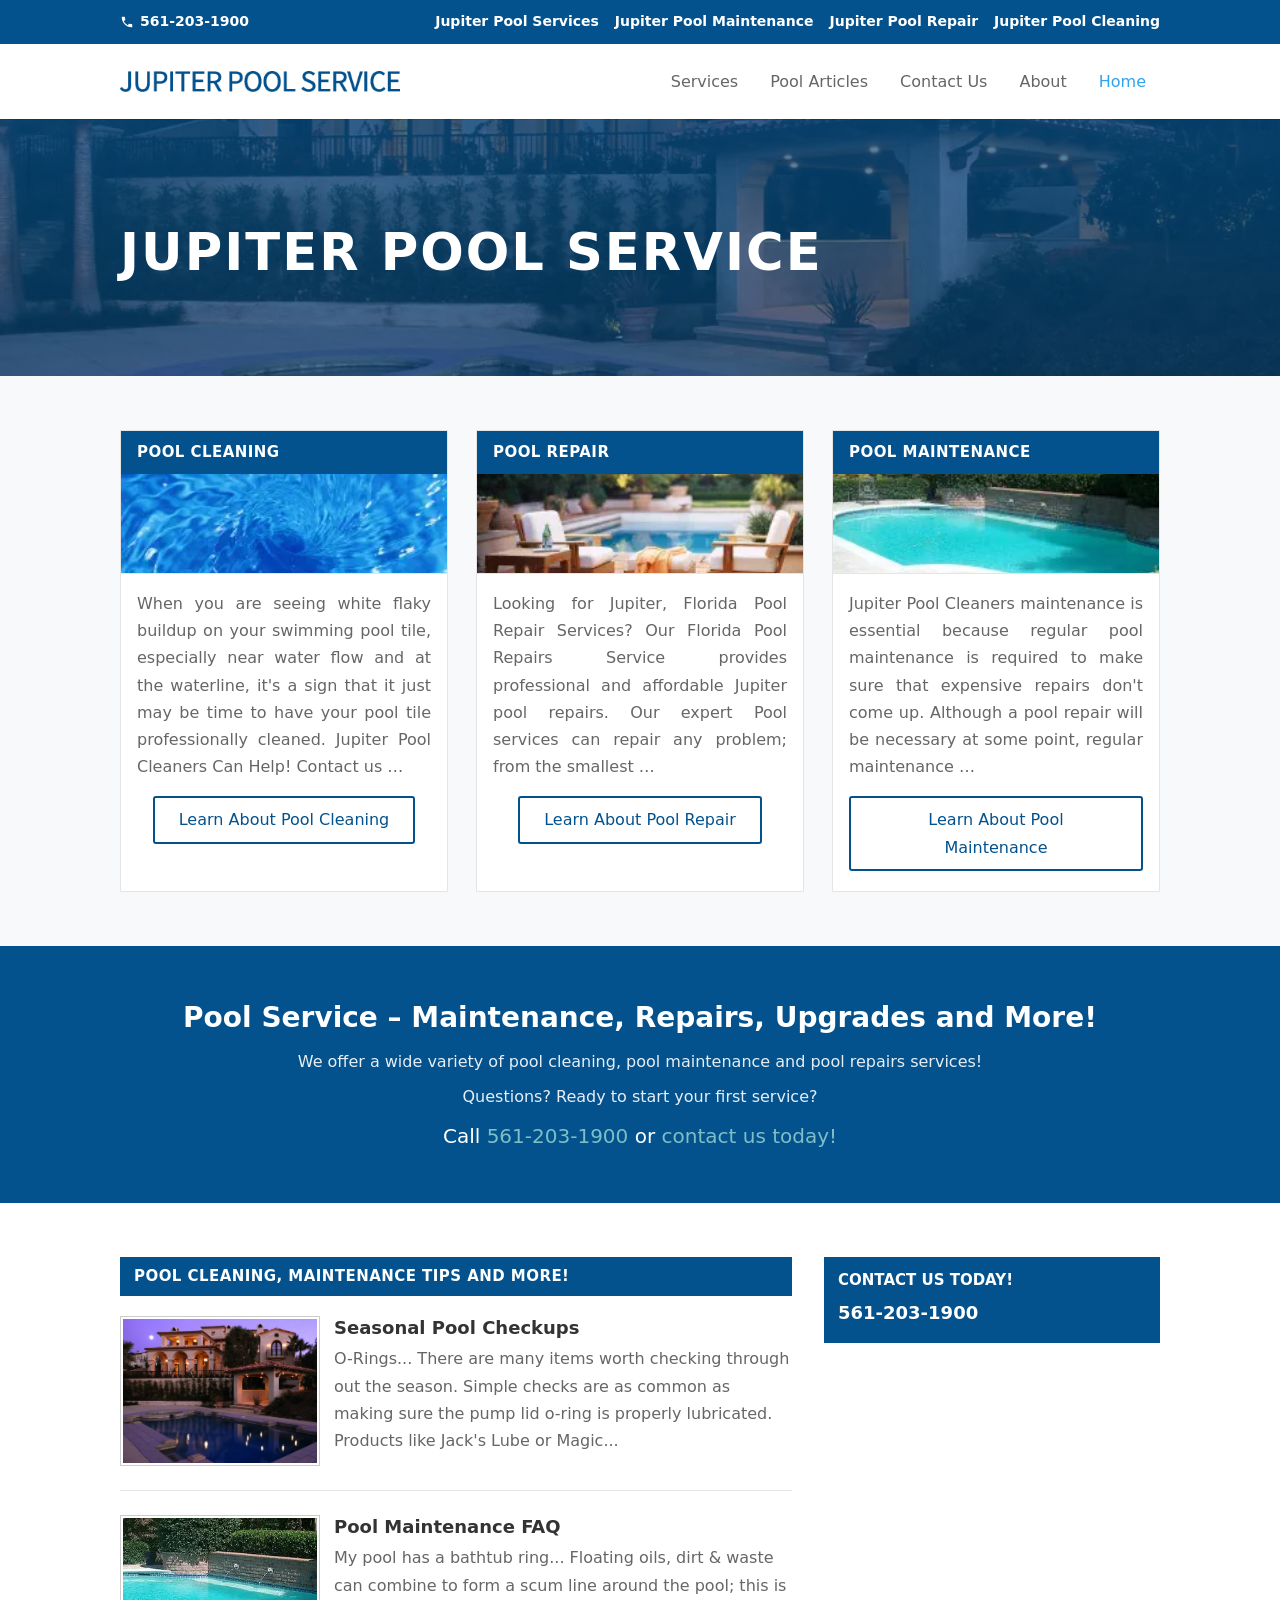
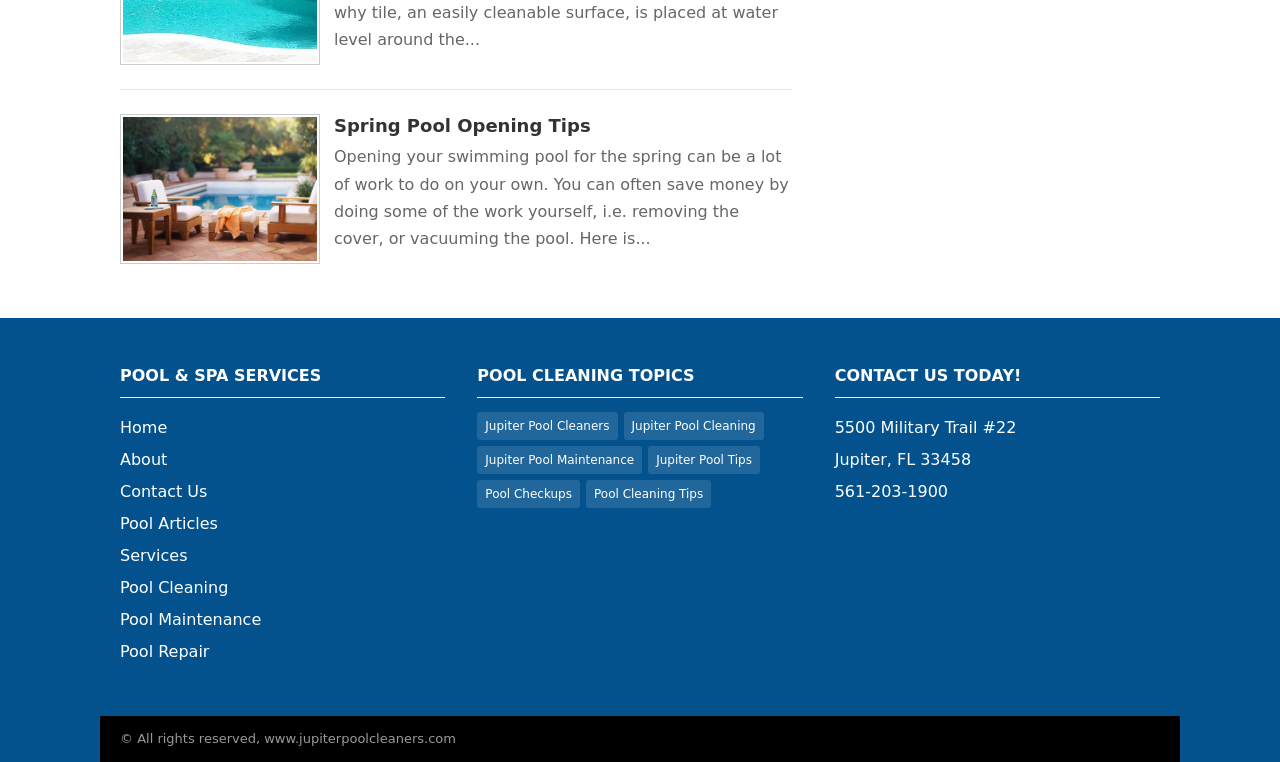
==== commit ce5f3e14: "image to webp" ====
--- a/index.html
+++ b/index.html
@@ -6,7 +6,7 @@
 <title>Jupiter Pool Service</title>
 <meta name="description" content="Professional pool cleaning, maintenance, and repair in Jupiter, FL. Jupiter Pool Service keeps your pool crystal clear. Call 561-203-1900 for a free quote.">
 <link rel="canonical" href="https://jupiter-pool-cleaners.vercel.app/">
-<link rel="preload" href="assets/jupiter-pool-maintenance-cleaning-service-1080x675.jpg" as="image" fetchpriority="high">
+<link rel="preload" href="assets/jupiter-pool-maintenance-cleaning-service-1080x675.webp" as="image" fetchpriority="high">
 <link rel="preload" href="style.css" as="style" onload="this.onload=null;this.rel='stylesheet'">
 <noscript><link rel="stylesheet" href="style.css"></noscript>
 </head>
@@ -32,7 +32,7 @@
 <header class="site-header">
 <div class="container">
 <a href="index.html" class="logo">
-<img src="assets/loogo-jupiter.png" width="375" height="28" alt="Jupiter Pool Service">
+<img src="assets/loogo-jupiter.webp" width="375" height="28" alt="Jupiter Pool Service">
 </a>
 <button class="menu-toggle" aria-label="Toggle menu" aria-expanded="false">
 <svg width="24" height="24" viewBox="0 0 24 24" fill="none" stroke="#666" stroke-width="2"><path d="M3 6h18M3 12h18M3 18h18"/></svg>
@@ -59,7 +59,7 @@
 <main id="main-content">
 
 <section class="hero">
-<img class="hero-bg" src="assets/jupiter-pool-maintenance-cleaning-service-1080x675.jpg" width="1080" height="675" alt="" fetchpriority="high" decoding="async">
+<img class="hero-bg" src="assets/jupiter-pool-maintenance-cleaning-service-1080x675.webp" width="1080" height="675" alt="" fetchpriority="high" decoding="async">
 <div class="container">
 <h1 id="title"><a href="index.html">JUPITER POOL SERVICE</a></h1>
 </div>
@@ -71,21 +71,21 @@
 
 <article class="service-card">
 <h2>Pool Cleaning</h2>
-<img src="assets/pic-1.jpg" width="240" height="100" alt="Pool cleaning" loading="lazy">
+<img src="assets/pic-1.webp" width="240" height="100" alt="Pool cleaning" loading="lazy">
 <p>When you are seeing white flaky buildup on your swimming pool tile, especially near water flow and at the waterline, it's a sign that it just may be time to have your pool tile professionally cleaned. Jupiter Pool Cleaners Can Help! Contact us …</p>
 <div class="btn-wrap"><a href="pages/pool-cleaning.html" class="btn">Learn About Pool Cleaning</a></div>
 </article>
 
 <article class="service-card">
 <h2>Pool Repair</h2>
-<img src="assets/pic-2.jpg" width="240" height="100" alt="Pool repair" loading="lazy">
+<img src="assets/pic-2.webp" width="240" height="100" alt="Pool repair" loading="lazy">
 <p>Looking for Jupiter, Florida Pool Repair Services? Our Florida Pool Repairs Service provides professional and affordable Jupiter pool repairs. Our expert Pool services can repair any problem; from the smallest …</p>
 <div class="btn-wrap"><a href="pages/pool-repair.html" class="btn">Learn About Pool Repair</a></div>
 </article>
 
 <article class="service-card">
 <h2>Pool Maintenance</h2>
-<img src="assets/pic-3.jpg" width="240" height="100" alt="Pool maintenance" loading="lazy">
+<img src="assets/pic-3.webp" width="240" height="100" alt="Pool maintenance" loading="lazy">
 <p>Jupiter Pool Cleaners maintenance is essential because regular pool maintenance is required to make sure that expensive repairs don't come up. Although a pool repair will be necessary at some point, regular maintenance …</p>
 <div class="btn-wrap"><a href="pages/pool-maintenance.html" class="btn">Learn About Pool Maintenance</a></div>
 </article>
@@ -111,7 +111,7 @@
 <div class="articles">
 
 <article class="article">
-<a href="articles/seasonal-pool-checkups.html"><img src="assets/jupiter-pool-maintenance-cleaning-service-1080x675.jpg" width="200" height="150" alt="Seasonal Pool Checkups" loading="lazy"></a>
+<a href="articles/seasonal-pool-checkups.html"><img src="assets/jupiter-pool-maintenance-cleaning-service-1080x675.webp" width="200" height="150" alt="Seasonal Pool Checkups" loading="lazy"></a>
 <div>
 <h3><a href="articles/seasonal-pool-checkups.html">Seasonal Pool Checkups</a></h3>
 <p>O-Rings... There are many items worth checking through out the season. Simple checks are as common as making sure the pump lid o-ring is properly lubricated. Products like Jack's Lube or Magic...</p>
@@ -119,7 +119,7 @@
 </article>
 
 <article class="article">
-<a href="articles/pool-maintenance-faq.html"><img src="assets/jupiter-pool-repair-cleaning-service.jpg" width="200" height="150" alt="Pool Maintenance FAQ" loading="lazy"></a>
+<a href="articles/pool-maintenance-faq.html"><img src="assets/jupiter-pool-repair-cleaning-service.webp" width="200" height="150" alt="Pool Maintenance FAQ" loading="lazy"></a>
 <div>
 <h3><a href="articles/pool-maintenance-faq.html">Pool Maintenance FAQ</a></h3>
 <p>My pool has a bathtub ring... Floating oils, dirt &amp; waste can combine to form a scum line around the pool; this is why tile, an easily cleanable surface, is placed at water level around the...</p>
@@ -127,7 +127,7 @@
 </article>
 
 <article class="article">
-<a href="articles/spring-pool-opening-tips.html"><img src="assets/Jupiter-pool-cleaners-1080x675.jpg" width="200" height="150" alt="Spring Pool Opening Tips" loading="lazy"></a>
+<a href="articles/spring-pool-opening-tips.html"><img src="assets/Jupiter-pool-cleaners-1080x675.webp" width="200" height="150" alt="Spring Pool Opening Tips" loading="lazy"></a>
 <div>
 <h3><a href="articles/spring-pool-opening-tips.html">Spring Pool Opening Tips</a></h3>
 <p>Opening your swimming pool for the spring can be a lot of work to do on your own. You can often save money by doing some of the work yourself, i.e. removing the cover, or vacuuming the pool. Here is...</p>
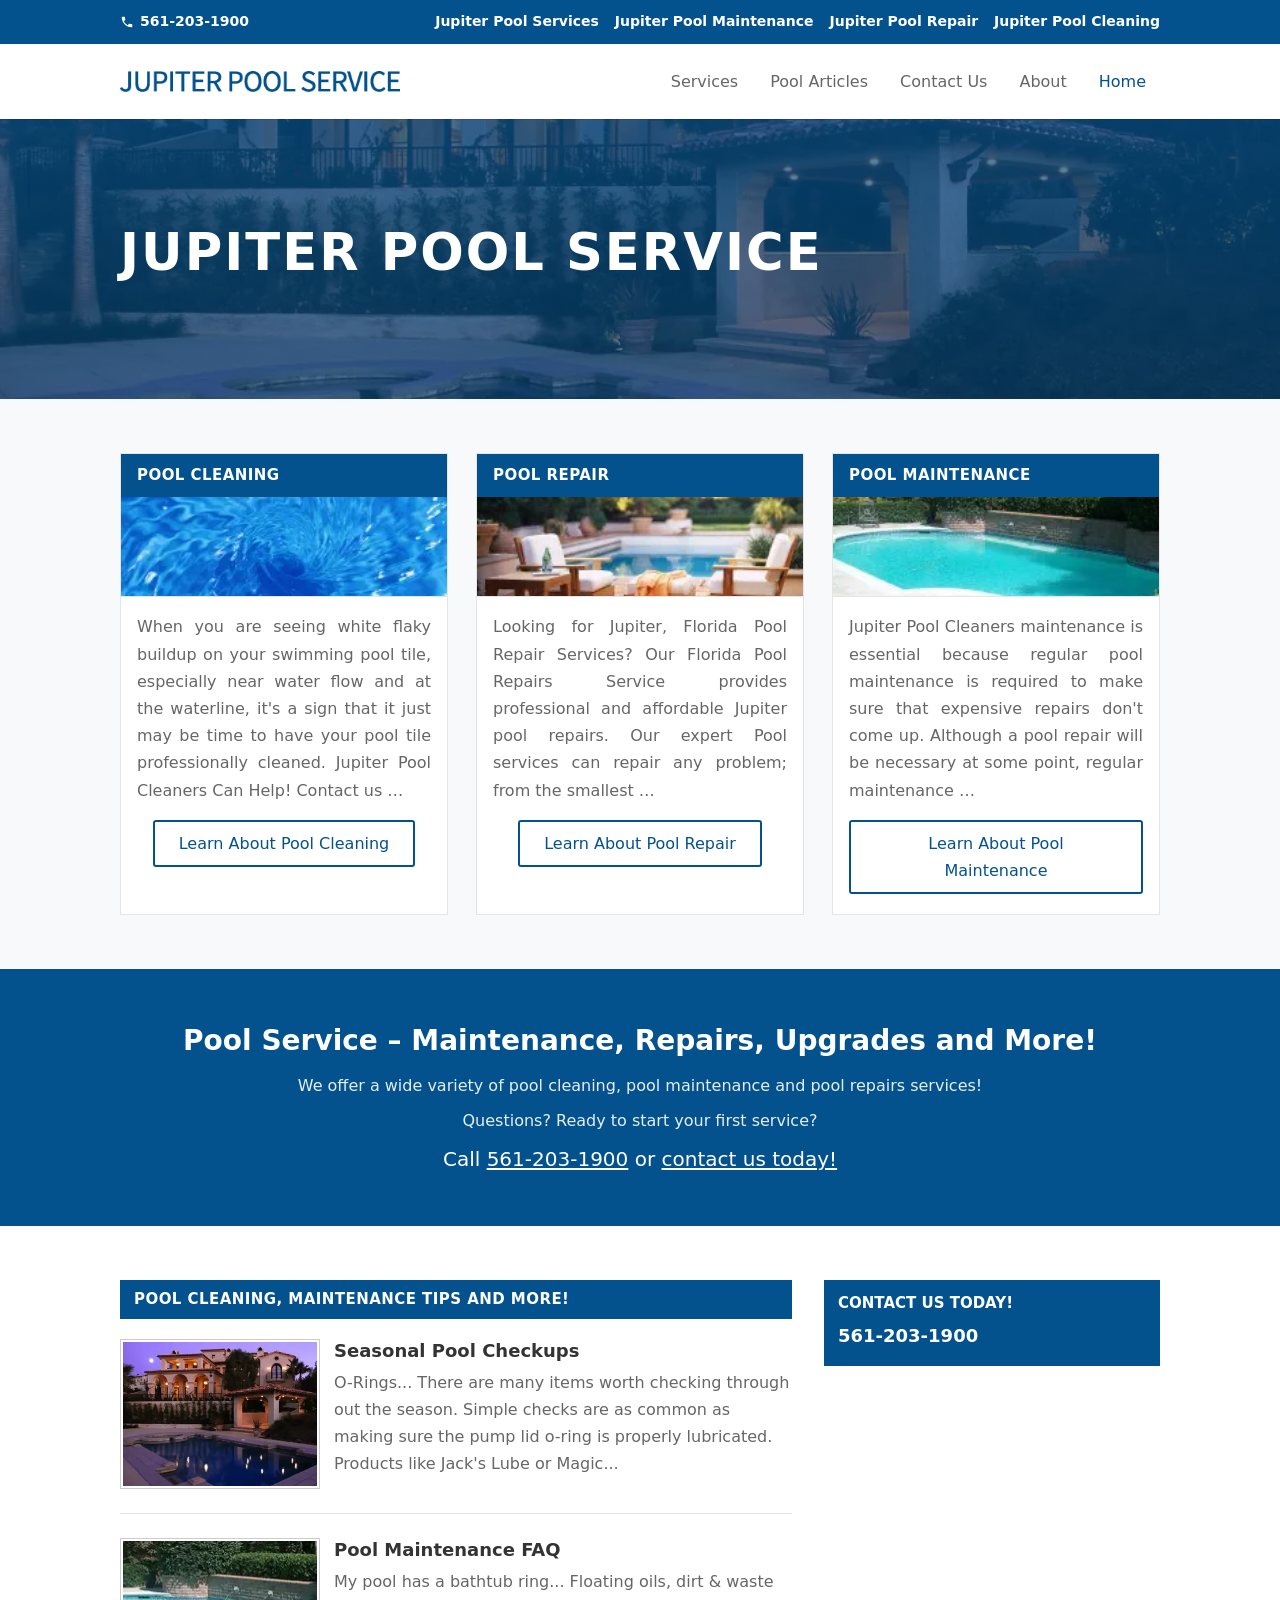
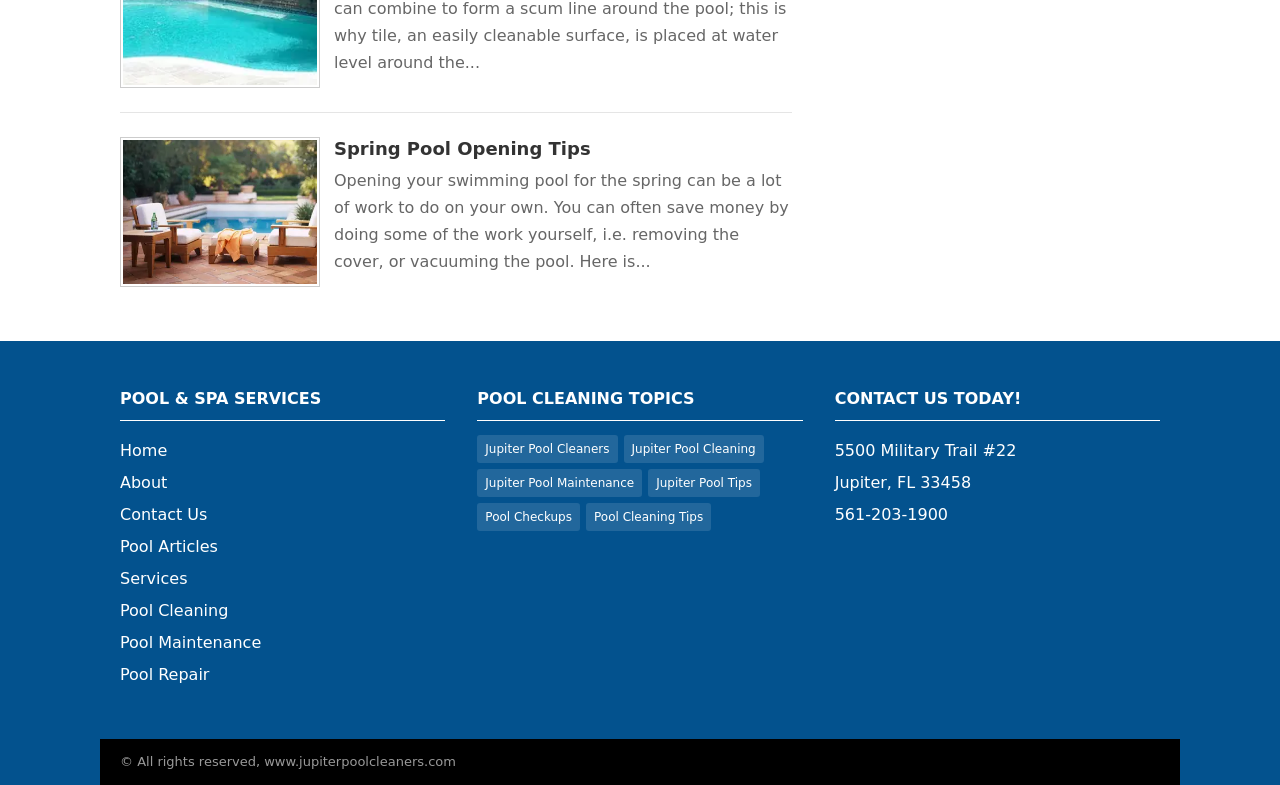
==== commit 59f362bc: "fix opt" ====
--- a/index.html
+++ b/index.html
@@ -6,9 +6,17 @@
 <title>Jupiter Pool Service</title>
 <meta name="description" content="Professional pool cleaning, maintenance, and repair in Jupiter, FL. Jupiter Pool Service keeps your pool crystal clear. Call 561-203-1900 for a free quote.">
 <link rel="canonical" href="https://jupiter-pool-cleaners.vercel.app/">
-<link rel="preload" href="assets/jupiter-pool-maintenance-cleaning-service-1080x675.webp" as="image" fetchpriority="high">
-<link rel="preload" href="style.css" as="style" onload="this.onload=null;this.rel='stylesheet'">
-<noscript><link rel="stylesheet" href="style.css"></noscript>
+<style>
+*,*::before,*::after{box-sizing:border-box;margin:0;padding:0}
+body{margin:0;font-family:system-ui,sans-serif;font-size:16px;line-height:1.7;color:#666;background:#fff}
+.top-bar{background:#03528e;color:#fff}
+.site-header{background:#fff;box-shadow:0 1px 0 rgba(0,0,0,.1)}
+.hero{position:relative;overflow:hidden;min-height:280px;padding:100px 0 90px}
+.hero-bg{position:absolute;inset:0;width:100%;height:100%;object-fit:cover;z-index:0}
+.logo img{width:280px;height:40px;object-fit:contain}
+</style>
+<link rel="preload" href="assets/hero-maintenance-1080.webp" as="image" fetchpriority="high">
+<link rel="stylesheet" href="style.css">
 </head>
 <body>
 
@@ -59,7 +67,7 @@
 <main id="main-content">
 
 <section class="hero">
-<img class="hero-bg" src="assets/jupiter-pool-maintenance-cleaning-service-1080x675.webp" width="1080" height="675" alt="" fetchpriority="high" decoding="async">
+<img class="hero-bg" src="assets/hero-maintenance-1080.webp" width="1080" height="675" alt="" fetchpriority="high" decoding="sync">
 <div class="container">
 <h1 id="title"><a href="index.html">JUPITER POOL SERVICE</a></h1>
 </div>
@@ -111,7 +119,7 @@
 <div class="articles">
 
 <article class="article">
-<a href="articles/seasonal-pool-checkups.html"><img src="assets/jupiter-pool-maintenance-cleaning-service-1080x675.webp" width="200" height="150" alt="Seasonal Pool Checkups" loading="lazy"></a>
+<a href="articles/seasonal-pool-checkups.html"><img src="assets/thumb-maintenance-400.webp" srcset="assets/thumb-maintenance-400.webp 400w" sizes="200px" width="200" height="150" alt="Seasonal Pool Checkups" loading="lazy" decoding="async"></a>
 <div>
 <h3><a href="articles/seasonal-pool-checkups.html">Seasonal Pool Checkups</a></h3>
 <p>O-Rings... There are many items worth checking through out the season. Simple checks are as common as making sure the pump lid o-ring is properly lubricated. Products like Jack's Lube or Magic...</p>
@@ -119,7 +127,7 @@
 </article>
 
 <article class="article">
-<a href="articles/pool-maintenance-faq.html"><img src="assets/jupiter-pool-repair-cleaning-service.webp" width="200" height="150" alt="Pool Maintenance FAQ" loading="lazy"></a>
+<a href="articles/pool-maintenance-faq.html"><img src="assets/thumb-repair-400.webp" srcset="assets/thumb-repair-400.webp 400w" sizes="200px" width="200" height="150" alt="Pool Maintenance FAQ" loading="lazy" decoding="async"></a>
 <div>
 <h3><a href="articles/pool-maintenance-faq.html">Pool Maintenance FAQ</a></h3>
 <p>My pool has a bathtub ring... Floating oils, dirt &amp; waste can combine to form a scum line around the pool; this is why tile, an easily cleanable surface, is placed at water level around the...</p>
@@ -127,7 +135,7 @@
 </article>
 
 <article class="article">
-<a href="articles/spring-pool-opening-tips.html"><img src="assets/Jupiter-pool-cleaners-1080x675.webp" width="200" height="150" alt="Spring Pool Opening Tips" loading="lazy"></a>
+<a href="articles/spring-pool-opening-tips.html"><img src="assets/thumb-cleaners-400.webp" srcset="assets/thumb-cleaners-400.webp 400w" sizes="200px" width="200" height="150" alt="Spring Pool Opening Tips" loading="lazy" decoding="async"></a>
 <div>
 <h3><a href="articles/spring-pool-opening-tips.html">Spring Pool Opening Tips</a></h3>
 <p>Opening your swimming pool for the spring can be a lot of work to do on your own. You can often save money by doing some of the work yourself, i.e. removing the cover, or vacuuming the pool. Here is...</p>
--- a/style.css
+++ b/style.css
@@ -1,8 +1,8 @@
 *,*::before,*::after{box-sizing:border-box;margin:0;padding:0}
 html{scroll-behavior:smooth}
 body{font-family:system-ui,-apple-system,BlinkMacSystemFont,"Segoe UI",Roboto,sans-serif;font-size:16px;line-height:1.7;color:#666;background:#fff}
-a{color:#2ea3f2;text-decoration:none;transition:opacity .2s}
-a:hover{opacity:.8}
+a{color:#03528e;text-decoration:none;transition:opacity .2s}
+a:hover{opacity:.85}
 img{max-width:100%;height:auto;display:block}
 .container{max-width:1080px;margin:0 auto;padding:0 20px}
 h1,h2,h3,h4{color:#333;font-weight:600;line-height:1.3}
@@ -13,19 +13,19 @@
 .phone-link{display:inline-flex;align-items:center;gap:6px}
 .site-header{background:#fff;box-shadow:0 1px 0 rgba(0,0,0,.1);position:sticky;top:0;z-index:100}
 .site-header .container{display:flex;align-items:center;justify-content:space-between;gap:20px;padding:14px 20px;position:relative}
-.logo img{width:280px;height:auto;max-height:40px;object-fit:contain}
+.logo img{width:280px;height:40px;max-height:40px;object-fit:contain}
 .menu-toggle{display:none;background:none;border:0;cursor:pointer;padding:8px}
 .menu-toggle svg{display:block}
 .main-nav ul{display:flex;align-items:center;gap:4px;list-style:none}
 .main-nav>ul>li{position:relative}
 .main-nav>ul>li>a{display:block;padding:10px 14px;color:#666;font-weight:500}
-.main-nav>ul>li>a:hover,.main-nav>ul>li.active>a{color:#2ea3f2}
-.main-nav .submenu{position:absolute;top:100%;left:0;min-width:200px;background:#fff;border-top:3px solid #2ea3f2;box-shadow:0 2px 5px rgba(0,0,0,.1);list-style:none;padding:12px 0;opacity:0;visibility:hidden;transform:translateY(8px);transition:opacity .2s,transform .2s,visibility .2s}
+.main-nav>ul>li>a:hover,.main-nav>ul>li.active>a{color:#03528e}
+.main-nav .submenu{position:absolute;top:100%;left:0;min-width:200px;background:#fff;border-top:3px solid #03528e;box-shadow:0 2px 5px rgba(0,0,0,.1);list-style:none;padding:12px 0;opacity:0;visibility:hidden;transform:translateY(8px)}
 .main-nav li:hover>.submenu,.main-nav li:focus-within>.submenu{opacity:1;visibility:visible;transform:translateY(0)}
 .main-nav .submenu a{display:block;padding:8px 20px;color:#666;white-space:nowrap}
-.main-nav .submenu a:hover{color:#2ea3f2;background:rgba(46,163,242,.05)}
-.main-nav .submenu a.active{color:#2ea3f2;font-weight:600}
-.hero{position:relative;overflow:hidden;padding:100px 0 90px}
+.main-nav .submenu a:hover{color:#03528e;background:rgba(3,82,142,.05)}
+.main-nav .submenu a.active{color:#03528e;font-weight:600}
+.hero{position:relative;overflow:hidden;min-height:280px;padding:100px 0 90px}
 .hero-bg{position:absolute;inset:0;width:100%;height:100%;object-fit:cover;z-index:0}
 .hero::after{content:"";position:absolute;inset:0;background:linear-gradient(rgba(3,82,142,.72),rgba(3,82,142,.55));z-index:1}
 .hero .container{position:relative;z-index:2}
@@ -35,29 +35,30 @@
 .services-grid{display:grid;grid-template-columns:repeat(3,1fr);gap:28px}
 .service-card{background:#fff;border:1px solid #e5e5e5}
 .service-card h2{background:#03528e;color:#fff;padding:12px 16px;font-size:15px;letter-spacing:.03em;text-transform:uppercase;font-weight:600}
-.service-card img{width:100%;height:100px;object-fit:cover;border-bottom:1px solid #e5e5e5}
+.service-card img{width:100%;height:100px;object-fit:cover;border-bottom:1px solid #e5e5e5;aspect-ratio:12/5}
 .service-card p{padding:16px;text-align:justify}
 .service-card .btn-wrap{padding:0 16px 20px;text-align:center}
-.btn{display:inline-block;padding:8px 24px;border:2px solid #03528e;color:#03528e;font-size:16px;font-weight:500;border-radius:3px;transition:background .2s,color .2s;cursor:pointer;background:transparent}
+.btn{display:inline-block;padding:8px 24px;border:2px solid #03528e;color:#03528e;font-size:16px;font-weight:500;border-radius:3px;cursor:pointer;background:transparent}
 .btn:hover{background:#03528e;color:#fff;opacity:1}
 .cta{background:#03528e;color:#fff;text-align:center;padding:54px 20px}
 .cta h2{font-size:clamp(1.25rem,3vw,1.75rem);color:#fff;margin-bottom:12px}
 .cta p{margin-bottom:8px;color:rgba(255,255,255,.9)}
 .cta h3{font-size:1.25rem;color:#fff;font-weight:500;margin-top:12px}
-.cta a{color:#7ebec5}
+.cta a{color:#fff;text-decoration:underline;text-underline-offset:2px}
+.cta a:hover{color:#e0f4ff;opacity:1}
 .content{padding:54px 0}
 .content-grid{display:grid;grid-template-columns:2fr 1fr;gap:32px;align-items:start}
 .section-title{background:#03528e;color:#fff;padding:10px 14px;font-size:15px;text-transform:uppercase;letter-spacing:.03em;margin-bottom:20px;font-weight:600}
 .articles{display:flex;flex-direction:column;gap:24px}
 .article{display:grid;grid-template-columns:200px 1fr;gap:14px;padding-bottom:24px;border-bottom:1px solid #e5e5e5}
 .article:last-child{border-bottom:0;padding-bottom:0}
-.article img{width:200px;height:150px;object-fit:cover;border:1px solid #ccc;padding:2px}
+.article img{width:200px;height:150px;object-fit:cover;border:1px solid #ccc;padding:2px;aspect-ratio:4/3}
 .article h3{font-size:18px;margin-bottom:6px;font-weight:600}
 .article h3 a{color:#333}
-.article h3 a:hover{color:#2ea3f2}
+.article h3 a:hover{color:#03528e}
 .contact-form{display:flex;flex-direction:column;gap:12px}
 .contact-form input{width:100%;padding:12px 14px;border:1px solid #ddd;background:#eee;font:inherit;color:#333;border-radius:0}
-.contact-form input:focus{outline:2px solid #7ebec5;border-color:#7ebec5}
+.contact-form input:focus{outline:2px solid #03528e;border-color:#03528e}
 .captcha-row{display:flex;align-items:center;gap:8px;flex-wrap:wrap;font-size:14px}
 .captcha-row input{width:60px;padding:8px}
 .site-footer{background:#03528e;color:#fff}
@@ -88,7 +89,7 @@
 }
 @media(max-width:767px){
 .menu-toggle{display:block}
-.main-nav{position:absolute;top:100%;left:0;right:0;background:#fff;box-shadow:0 4px 12px rgba(0,0,0,.1);max-height:0;overflow:hidden;transition:max-height .3s}
+.main-nav{position:absolute;top:100%;left:0;right:0;background:#fff;box-shadow:0 4px 12px rgba(0,0,0,.1);max-height:0;overflow:hidden}
 .main-nav.open{max-height:80vh;overflow-y:auto}
 .main-nav ul{flex-direction:column;align-items:stretch;padding:12px 0}
 .main-nav>ul>li>a{padding:12px 20px;border-bottom:1px solid #eee}
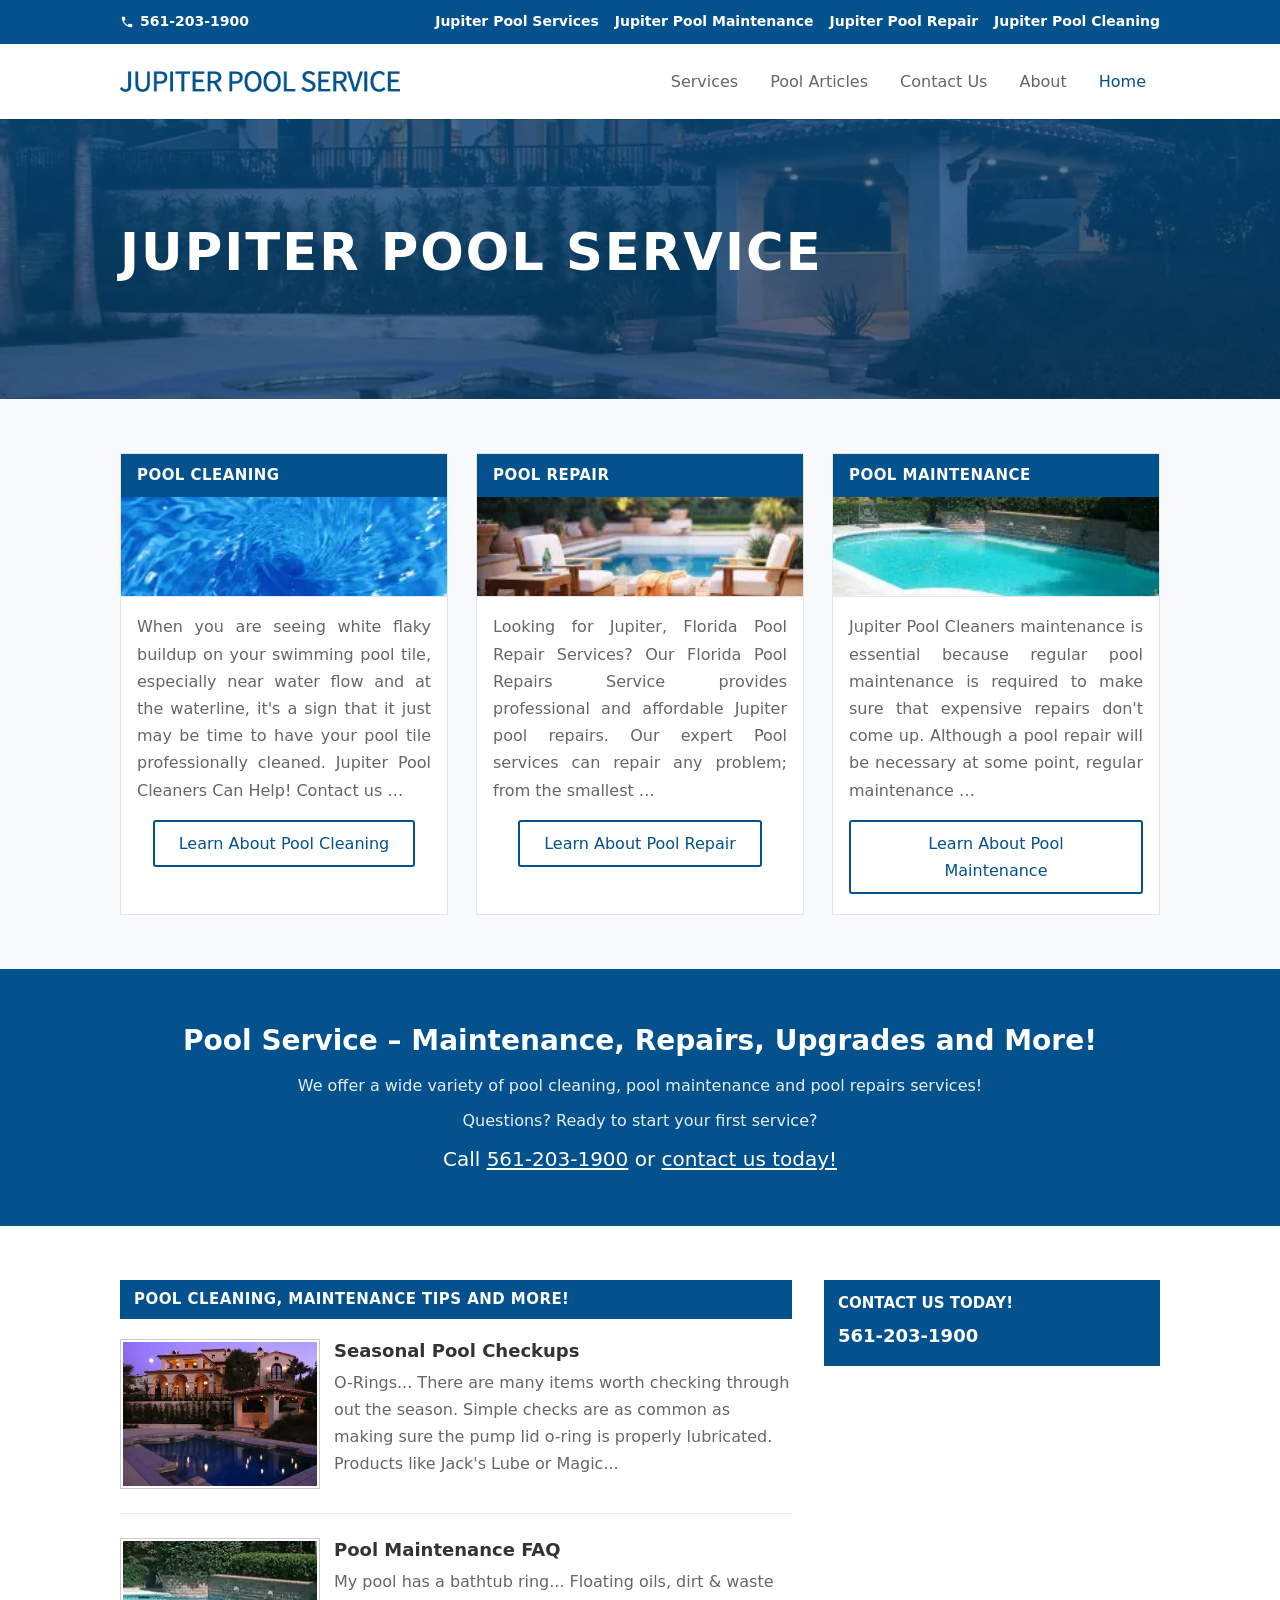
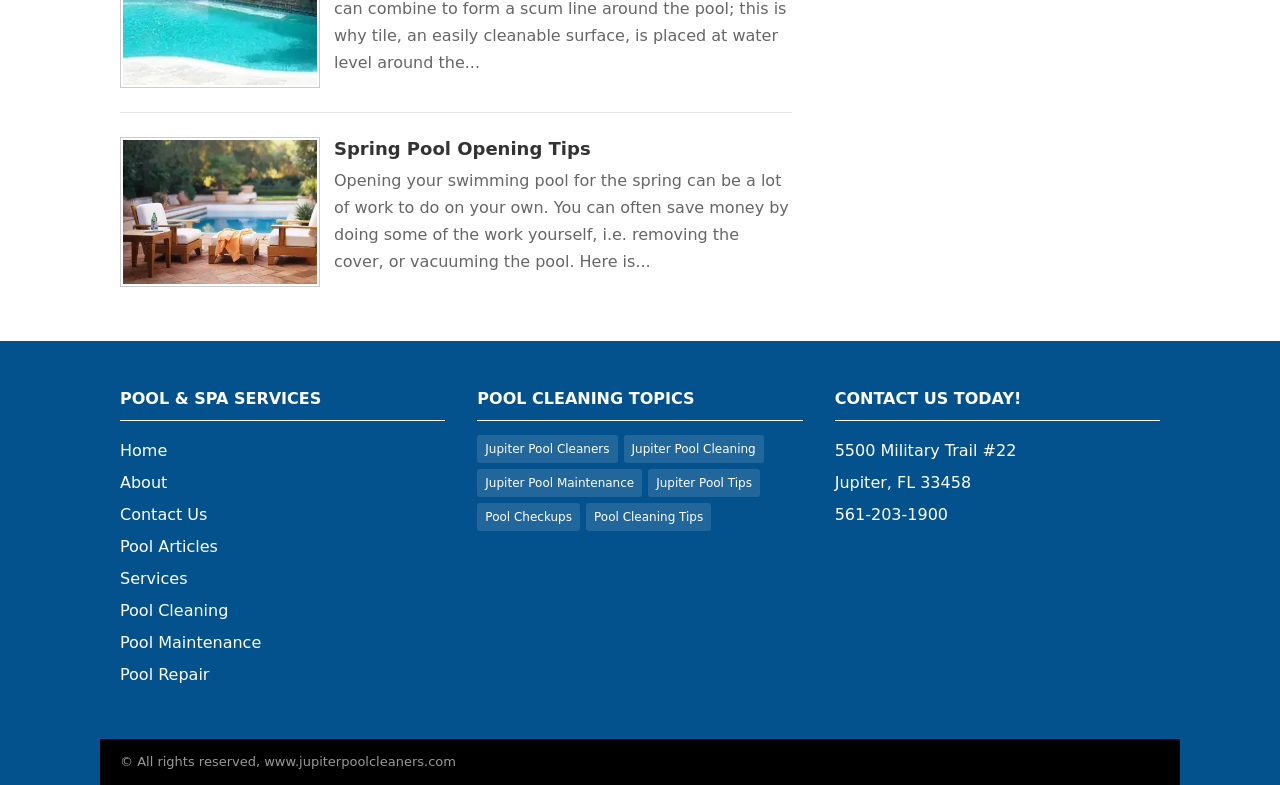
==== commit 9788035c: "fix mobile opt" ====
--- a/index.html
+++ b/index.html
@@ -6,17 +6,8 @@
 <title>Jupiter Pool Service</title>
 <meta name="description" content="Professional pool cleaning, maintenance, and repair in Jupiter, FL. Jupiter Pool Service keeps your pool crystal clear. Call 561-203-1900 for a free quote.">
 <link rel="canonical" href="https://jupiter-pool-cleaners.vercel.app/">
-<style>
-*,*::before,*::after{box-sizing:border-box;margin:0;padding:0}
-body{margin:0;font-family:system-ui,sans-serif;font-size:16px;line-height:1.7;color:#666;background:#fff}
-.top-bar{background:#03528e;color:#fff}
-.site-header{background:#fff;box-shadow:0 1px 0 rgba(0,0,0,.1)}
-.hero{position:relative;overflow:hidden;min-height:280px;padding:100px 0 90px}
-.hero-bg{position:absolute;inset:0;width:100%;height:100%;object-fit:cover;z-index:0}
-.logo img{width:280px;height:40px;object-fit:contain}
-</style>
-<link rel="preload" href="assets/hero-maintenance-1080.webp" as="image" fetchpriority="high">
-<link rel="stylesheet" href="style.css">
+<link rel="preload" as="image" href="assets/hero-maintenance-800.webp" imagesrcset="assets/hero-maintenance-480.webp 480w, assets/hero-maintenance-800.webp 800w, assets/hero-maintenance-1080.webp 1080w" imagesizes="100vw" fetchpriority="high">
+<style>*,*::before,*::after{box-sizing:border-box;margin:0;padding:0} html{scroll-behavior:smooth} body{font-family:system-ui,-apple-system,BlinkMacSystemFont,"Segoe UI",Roboto,sans-serif;font-size:16px;line-height:1.7;color:#666;background:#fff} a{color:#03528e;text-decoration:none;transition:opacity .2s} a:hover{opacity:.85} img{max-width:100%;height:auto;display:block} .container{max-width:1080px;margin:0 auto;padding:0 20px} h1,h2,h3,h4{color:#333;font-weight:600;line-height:1.3} .top-bar{background:#03528e;color:#fff;font-size:14px;font-weight:600} .top-bar .container{display:flex;justify-content:space-between;align-items:center;flex-wrap:wrap;gap:8px;padding:10px 20px} .top-bar a{color:#fff} .top-bar nav ul{display:flex;flex-wrap:wrap;gap:4px 16px;list-style:none} .phone-link{display:inline-flex;align-items:center;gap:6px} .site-header{background:#fff;box-shadow:0 1px 0 rgba(0,0,0,.1);position:sticky;top:0;z-index:100} .site-header .container{display:flex;align-items:center;justify-content:space-between;gap:20px;padding:14px 20px;position:relative} .logo img{width:280px;height:40px;max-height:40px;object-fit:contain} .menu-toggle{display:none;background:none;border:0;cursor:pointer;padding:8px} .menu-toggle svg{display:block} .main-nav ul{display:flex;align-items:center;gap:4px;list-style:none} .main-nav>ul>li{position:relative} .main-nav>ul>li>a{display:block;padding:10px 14px;color:#666;font-weight:500} .main-nav>ul>li>a:hover,.main-nav>ul>li.active>a{color:#03528e} .main-nav .submenu{position:absolute;top:100%;left:0;min-width:200px;background:#fff;border-top:3px solid #03528e;box-shadow:0 2px 5px rgba(0,0,0,.1);list-style:none;padding:12px 0;opacity:0;visibility:hidden;transform:translateY(8px)} .main-nav li:hover>.submenu,.main-nav li:focus-within>.submenu{opacity:1;visibility:visible;transform:translateY(0)} .main-nav .submenu a{display:block;padding:8px 20px;color:#666;white-space:nowrap} .main-nav .submenu a:hover{color:#03528e;background:rgba(3,82,142,.05)} .main-nav .submenu a.active{color:#03528e;font-weight:600} .hero{position:relative;overflow:hidden;min-height:280px;padding:100px 0 90px} .hero-bg{position:absolute;inset:0;width:100%;height:100%;object-fit:cover;z-index:0} .hero::after{content:"";position:absolute;inset:0;background:linear-gradient(rgba(3,82,142,.72),rgba(3,82,142,.55));z-index:1} .hero .container{position:relative;z-index:2} .hero h1{font-size:clamp(2rem,5vw,3.2rem);letter-spacing:.04em;text-transform:uppercase} .hero h1 a{color:#fff} .services{padding:54px 0;background:#f7f9fb} .services-grid{display:grid;grid-template-columns:repeat(3,1fr);gap:28px} .service-card{background:#fff;border:1px solid #e5e5e5} .service-card h2{background:#03528e;color:#fff;padding:12px 16px;font-size:15px;letter-spacing:.03em;text-transform:uppercase;font-weight:600} .service-card img{width:100%;height:100px;object-fit:cover;border-bottom:1px solid #e5e5e5;aspect-ratio:12/5} .service-card p{padding:16px;text-align:justify} .service-card .btn-wrap{padding:0 16px 20px;text-align:center} .btn{display:inline-block;padding:8px 24px;border:2px solid #03528e;color:#03528e;font-size:16px;font-weight:500;border-radius:3px;cursor:pointer;background:transparent} .btn:hover{background:#03528e;color:#fff;opacity:1} .cta{background:#03528e;color:#fff;text-align:center;padding:54px 20px} .cta h2{font-size:clamp(1.25rem,3vw,1.75rem);color:#fff;margin-bottom:12px} .cta p{margin-bottom:8px;color:rgba(255,255,255,.9)} .cta h3{font-size:1.25rem;color:#fff;font-weight:500;margin-top:12px} .cta a{color:#fff;text-decoration:underline;text-underline-offset:2px} .cta a:hover{color:#e0f4ff;opacity:1} .content{padding:54px 0} .content-grid{display:grid;grid-template-columns:2fr 1fr;gap:32px;align-items:start} .section-title{background:#03528e;color:#fff;padding:10px 14px;font-size:15px;text-transform:uppercase;letter-spacing:.03em;margin-bottom:20px;font-weight:600} .articles{display:flex;flex-direction:column;gap:24px} .article{display:grid;grid-template-columns:200px 1fr;gap:14px;padding-bottom:24px;border-bottom:1px solid #e5e5e5} .article:last-child{border-bottom:0;padding-bottom:0} .article img{width:200px;height:150px;object-fit:cover;border:1px solid #ccc;padding:2px;aspect-ratio:4/3} .article h3{font-size:18px;margin-bottom:6px;font-weight:600} .article h3 a{color:#333} .article h3 a:hover{color:#03528e} .contact-form{display:flex;flex-direction:column;gap:12px} .contact-form input{width:100%;padding:12px 14px;border:1px solid #ddd;background:#eee;font:inherit;color:#333;border-radius:0} .contact-form input:focus{outline:2px solid #03528e;border-color:#03528e} .captcha-row{display:flex;align-items:center;gap:8px;flex-wrap:wrap;font-size:14px} .captcha-row input{width:60px;padding:8px} .site-footer{background:#03528e;color:#fff} .footer-grid{display:grid;grid-template-columns:repeat(3,1fr);gap:32px;padding:48px 20px} .footer-col h3{font-size:16px;color:#fff;padding-bottom:10px;margin-bottom:14px;border-bottom:1px solid #fff;text-transform:uppercase;font-weight:600} .footer-col p,.footer-col a{color:#fff;line-height:2} .footer-col a:hover{color:#ccc;opacity:1} .tags{display:flex;flex-wrap:wrap;gap:6px} .tag{display:inline-block;padding:2px 8px;background:rgba(255,255,255,.12);border-radius:3px;font-size:12px;color:#fff} .tag:hover{background:rgba(255,255,255,.22);opacity:1} .footer-copy{background:#000;color:#999;text-align:left;padding:12px 20px;font-size:13px} .page-layout{display:grid;grid-template-columns:2fr 1fr;gap:32px;padding:54px 0} .page-main h1{font-size:26px;margin-bottom:20px} .post-body p{margin-bottom:16px;text-align:justify} .post-body h2{font-size:16px;margin:24px 0 10px;color:#03528e;font-weight:600} .post-body img{margin-bottom:20px;border:1px solid #e5e5e5} .post-body ul,.post-body ol{margin:0 0 16px 24px} .post-body li{margin-bottom:8px} .post-body strong{color:#333} .sidebar-card{background:#03528e;color:#fff;padding:14px;margin-bottom:20px} .sidebar-card h2,.sidebar-card h3{font-size:15px;color:#fff;margin-bottom:8px;text-transform:uppercase;font-weight:600} .sidebar-card a{color:#fff;font-size:18px;font-weight:600} @media(max-width:980px){ .page-layout{grid-template-columns:1fr} .services-grid{grid-template-columns:1fr} .content-grid{grid-template-columns:1fr} .footer-grid{grid-template-columns:1fr} } @media(max-width:767px){ .menu-toggle{display:block} .main-nav{position:absolute;top:100%;left:0;right:0;background:#fff;box-shadow:0 4px 12px rgba(0,0,0,.1);max-height:0;overflow:hidden} .main-nav.open{max-height:80vh;overflow-y:auto} .main-nav ul{flex-direction:column;align-items:stretch;padding:12px 0} .main-nav>ul>li>a{padding:12px 20px;border-bottom:1px solid #eee} .main-nav .submenu{position:static;opacity:1;visibility:visible;transform:none;box-shadow:none;border-top:0;padding:0 0 8px 20px;display:none} .main-nav li.sub-open>.submenu{display:block} .article{grid-template-columns:1fr} .article img{width:100%;height:auto;max-height:200px} .hero{padding:70px 0} .top-bar nav ul{gap:8px} }</style>
 </head>
 <body>
 
@@ -67,7 +58,7 @@
 <main id="main-content">
 
 <section class="hero">
-<img class="hero-bg" src="assets/hero-maintenance-1080.webp" width="1080" height="675" alt="" fetchpriority="high" decoding="sync">
+<img class="hero-bg" src="assets/hero-maintenance-800.webp" srcset="assets/hero-maintenance-480.webp 480w, assets/hero-maintenance-800.webp 800w, assets/hero-maintenance-1080.webp 1080w" sizes="100vw" width="1080" height="675" alt="" fetchpriority="high" decoding="sync">
 <div class="container">
 <h1 id="title"><a href="index.html">JUPITER POOL SERVICE</a></h1>
 </div>
@@ -199,6 +190,6 @@
 <div class="footer-copy container">© All rights reserved, www.jupiterpoolcleaners.com</div>
 </footer>
 
-<script src="script.js" defer></script>
+<script>(function(){var t=document.querySelector('.menu-toggle'),n=document.querySelector('.main-nav');if(!t||!n)return;t.addEventListener('click',function(){var o=n.classList.toggle('open');t.setAttribute('aria-expanded',o);});n.querySelectorAll('.has-sub>a').forEach(function(l){l.addEventListener('click',function(e){if(window.innerWidth>767)return;e.preventDefault();l.parentElement.classList.toggle('sub-open');});});})();</script>
 </body>
 </html>
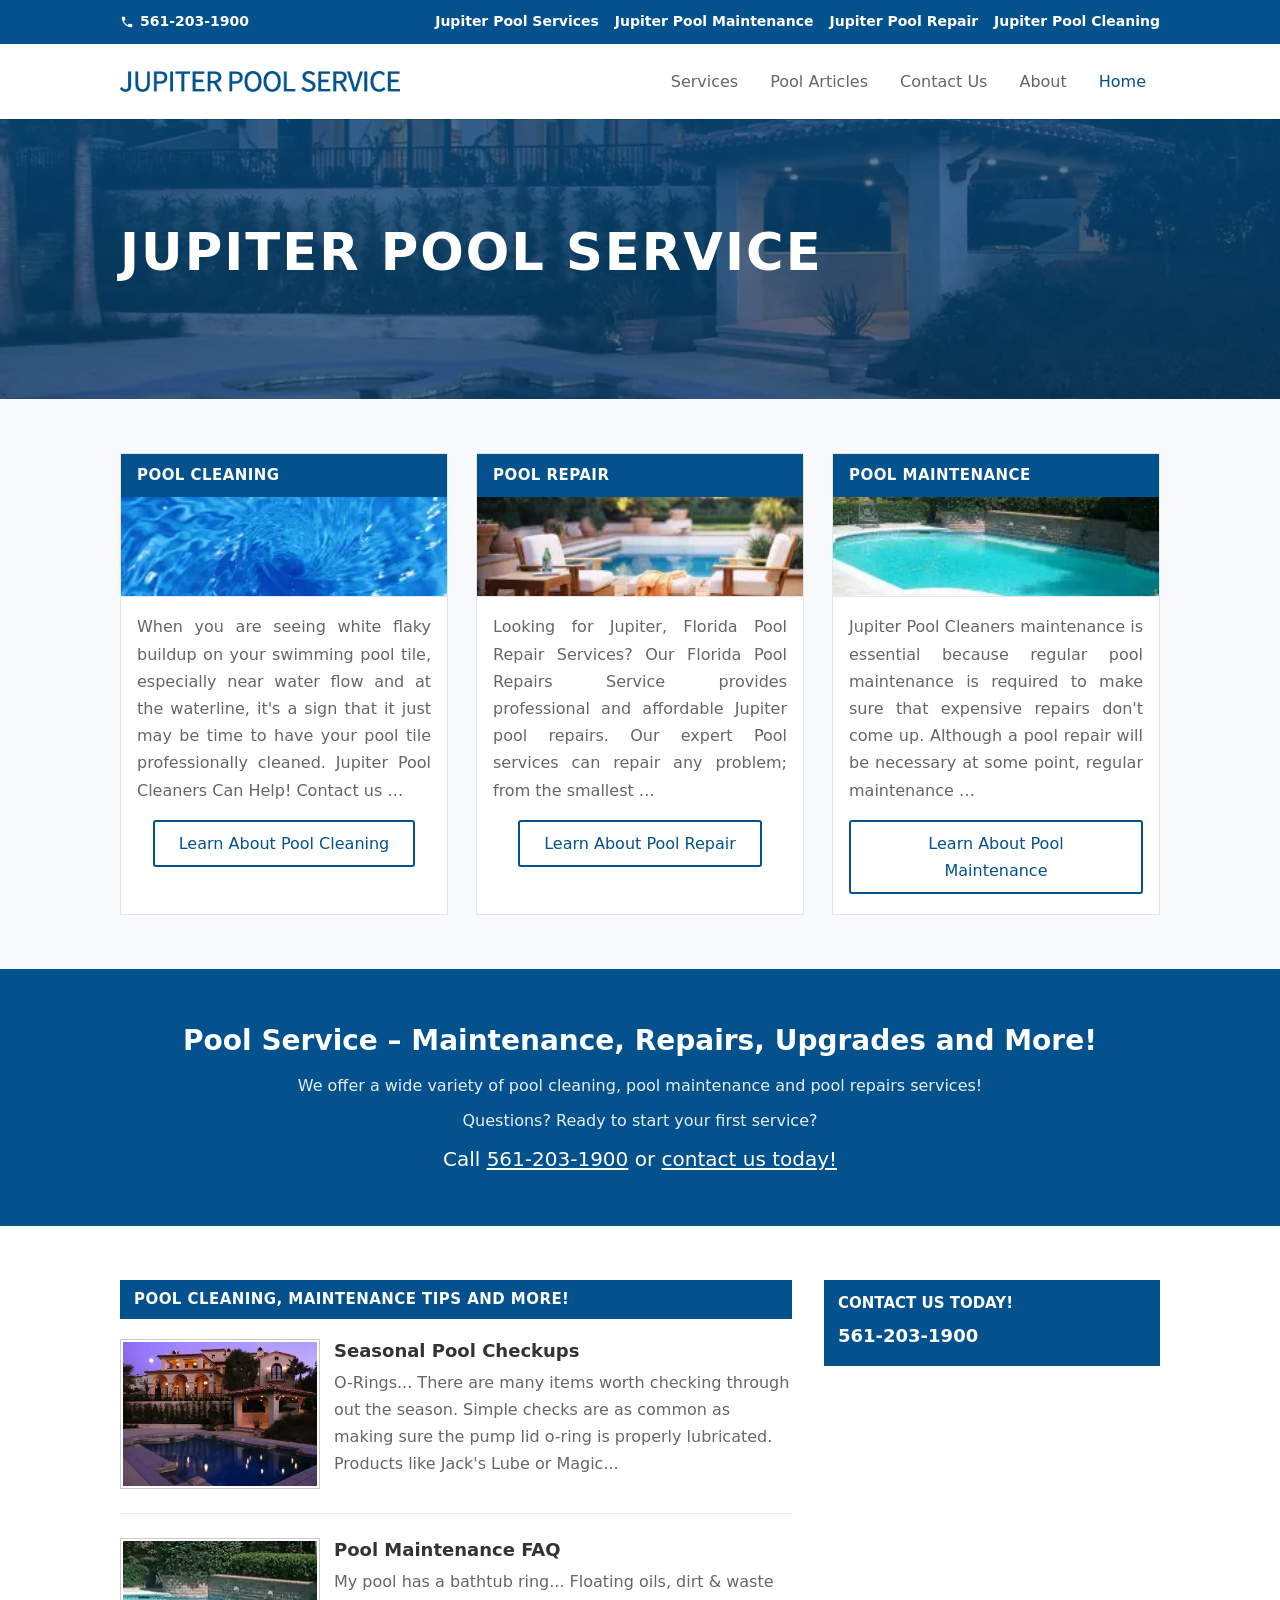
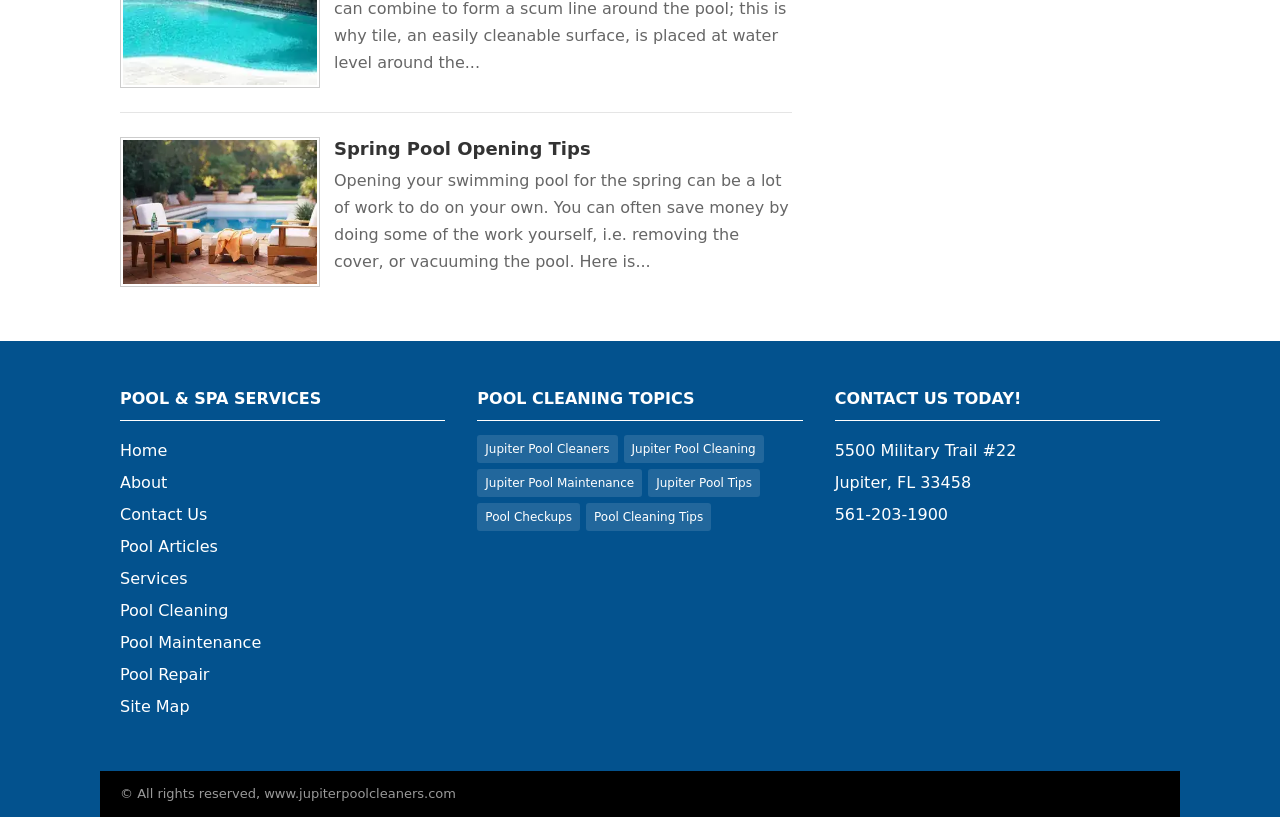
==== commit e6216491: "update sitemap" ====
--- a/index.html
+++ b/index.html
@@ -6,6 +6,7 @@
 <title>Jupiter Pool Service</title>
 <meta name="description" content="Professional pool cleaning, maintenance, and repair in Jupiter, FL. Jupiter Pool Service keeps your pool crystal clear. Call 561-203-1900 for a free quote.">
 <link rel="canonical" href="https://jupiter-pool-cleaners.vercel.app/">
+<link rel="sitemap" type="application/xml" title="Sitemap" href="/sitemap.xml">
 <link rel="preload" as="image" href="assets/hero-maintenance-800.webp" imagesrcset="assets/hero-maintenance-480.webp 480w, assets/hero-maintenance-800.webp 800w, assets/hero-maintenance-1080.webp 1080w" imagesizes="100vw" fetchpriority="high">
 <style>*,*::before,*::after{box-sizing:border-box;margin:0;padding:0} html{scroll-behavior:smooth} body{font-family:system-ui,-apple-system,BlinkMacSystemFont,"Segoe UI",Roboto,sans-serif;font-size:16px;line-height:1.7;color:#666;background:#fff} a{color:#03528e;text-decoration:none;transition:opacity .2s} a:hover{opacity:.85} img{max-width:100%;height:auto;display:block} .container{max-width:1080px;margin:0 auto;padding:0 20px} h1,h2,h3,h4{color:#333;font-weight:600;line-height:1.3} .top-bar{background:#03528e;color:#fff;font-size:14px;font-weight:600} .top-bar .container{display:flex;justify-content:space-between;align-items:center;flex-wrap:wrap;gap:8px;padding:10px 20px} .top-bar a{color:#fff} .top-bar nav ul{display:flex;flex-wrap:wrap;gap:4px 16px;list-style:none} .phone-link{display:inline-flex;align-items:center;gap:6px} .site-header{background:#fff;box-shadow:0 1px 0 rgba(0,0,0,.1);position:sticky;top:0;z-index:100} .site-header .container{display:flex;align-items:center;justify-content:space-between;gap:20px;padding:14px 20px;position:relative} .logo img{width:280px;height:40px;max-height:40px;object-fit:contain} .menu-toggle{display:none;background:none;border:0;cursor:pointer;padding:8px} .menu-toggle svg{display:block} .main-nav ul{display:flex;align-items:center;gap:4px;list-style:none} .main-nav>ul>li{position:relative} .main-nav>ul>li>a{display:block;padding:10px 14px;color:#666;font-weight:500} .main-nav>ul>li>a:hover,.main-nav>ul>li.active>a{color:#03528e} .main-nav .submenu{position:absolute;top:100%;left:0;min-width:200px;background:#fff;border-top:3px solid #03528e;box-shadow:0 2px 5px rgba(0,0,0,.1);list-style:none;padding:12px 0;opacity:0;visibility:hidden;transform:translateY(8px)} .main-nav li:hover>.submenu,.main-nav li:focus-within>.submenu{opacity:1;visibility:visible;transform:translateY(0)} .main-nav .submenu a{display:block;padding:8px 20px;color:#666;white-space:nowrap} .main-nav .submenu a:hover{color:#03528e;background:rgba(3,82,142,.05)} .main-nav .submenu a.active{color:#03528e;font-weight:600} .hero{position:relative;overflow:hidden;min-height:280px;padding:100px 0 90px} .hero-bg{position:absolute;inset:0;width:100%;height:100%;object-fit:cover;z-index:0} .hero::after{content:"";position:absolute;inset:0;background:linear-gradient(rgba(3,82,142,.72),rgba(3,82,142,.55));z-index:1} .hero .container{position:relative;z-index:2} .hero h1{font-size:clamp(2rem,5vw,3.2rem);letter-spacing:.04em;text-transform:uppercase} .hero h1 a{color:#fff} .services{padding:54px 0;background:#f7f9fb} .services-grid{display:grid;grid-template-columns:repeat(3,1fr);gap:28px} .service-card{background:#fff;border:1px solid #e5e5e5} .service-card h2{background:#03528e;color:#fff;padding:12px 16px;font-size:15px;letter-spacing:.03em;text-transform:uppercase;font-weight:600} .service-card img{width:100%;height:100px;object-fit:cover;border-bottom:1px solid #e5e5e5;aspect-ratio:12/5} .service-card p{padding:16px;text-align:justify} .service-card .btn-wrap{padding:0 16px 20px;text-align:center} .btn{display:inline-block;padding:8px 24px;border:2px solid #03528e;color:#03528e;font-size:16px;font-weight:500;border-radius:3px;cursor:pointer;background:transparent} .btn:hover{background:#03528e;color:#fff;opacity:1} .cta{background:#03528e;color:#fff;text-align:center;padding:54px 20px} .cta h2{font-size:clamp(1.25rem,3vw,1.75rem);color:#fff;margin-bottom:12px} .cta p{margin-bottom:8px;color:rgba(255,255,255,.9)} .cta h3{font-size:1.25rem;color:#fff;font-weight:500;margin-top:12px} .cta a{color:#fff;text-decoration:underline;text-underline-offset:2px} .cta a:hover{color:#e0f4ff;opacity:1} .content{padding:54px 0} .content-grid{display:grid;grid-template-columns:2fr 1fr;gap:32px;align-items:start} .section-title{background:#03528e;color:#fff;padding:10px 14px;font-size:15px;text-transform:uppercase;letter-spacing:.03em;margin-bottom:20px;font-weight:600} .articles{display:flex;flex-direction:column;gap:24px} .article{display:grid;grid-template-columns:200px 1fr;gap:14px;padding-bottom:24px;border-bottom:1px solid #e5e5e5} .article:last-child{border-bottom:0;padding-bottom:0} .article img{width:200px;height:150px;object-fit:cover;border:1px solid #ccc;padding:2px;aspect-ratio:4/3} .article h3{font-size:18px;margin-bottom:6px;font-weight:600} .article h3 a{color:#333} .article h3 a:hover{color:#03528e} .contact-form{display:flex;flex-direction:column;gap:12px} .contact-form input{width:100%;padding:12px 14px;border:1px solid #ddd;background:#eee;font:inherit;color:#333;border-radius:0} .contact-form input:focus{outline:2px solid #03528e;border-color:#03528e} .captcha-row{display:flex;align-items:center;gap:8px;flex-wrap:wrap;font-size:14px} .captcha-row input{width:60px;padding:8px} .site-footer{background:#03528e;color:#fff} .footer-grid{display:grid;grid-template-columns:repeat(3,1fr);gap:32px;padding:48px 20px} .footer-col h3{font-size:16px;color:#fff;padding-bottom:10px;margin-bottom:14px;border-bottom:1px solid #fff;text-transform:uppercase;font-weight:600} .footer-col p,.footer-col a{color:#fff;line-height:2} .footer-col a:hover{color:#ccc;opacity:1} .tags{display:flex;flex-wrap:wrap;gap:6px} .tag{display:inline-block;padding:2px 8px;background:rgba(255,255,255,.12);border-radius:3px;font-size:12px;color:#fff} .tag:hover{background:rgba(255,255,255,.22);opacity:1} .footer-copy{background:#000;color:#999;text-align:left;padding:12px 20px;font-size:13px} .page-layout{display:grid;grid-template-columns:2fr 1fr;gap:32px;padding:54px 0} .page-main h1{font-size:26px;margin-bottom:20px} .post-body p{margin-bottom:16px;text-align:justify} .post-body h2{font-size:16px;margin:24px 0 10px;color:#03528e;font-weight:600} .post-body img{margin-bottom:20px;border:1px solid #e5e5e5} .post-body ul,.post-body ol{margin:0 0 16px 24px} .post-body li{margin-bottom:8px} .post-body strong{color:#333} .sidebar-card{background:#03528e;color:#fff;padding:14px;margin-bottom:20px} .sidebar-card h2,.sidebar-card h3{font-size:15px;color:#fff;margin-bottom:8px;text-transform:uppercase;font-weight:600} .sidebar-card a{color:#fff;font-size:18px;font-weight:600} @media(max-width:980px){ .page-layout{grid-template-columns:1fr} .services-grid{grid-template-columns:1fr} .content-grid{grid-template-columns:1fr} .footer-grid{grid-template-columns:1fr} } @media(max-width:767px){ .menu-toggle{display:block} .main-nav{position:absolute;top:100%;left:0;right:0;background:#fff;box-shadow:0 4px 12px rgba(0,0,0,.1);max-height:0;overflow:hidden} .main-nav.open{max-height:80vh;overflow-y:auto} .main-nav ul{flex-direction:column;align-items:stretch;padding:12px 0} .main-nav>ul>li>a{padding:12px 20px;border-bottom:1px solid #eee} .main-nav .submenu{position:static;opacity:1;visibility:visible;transform:none;box-shadow:none;border-top:0;padding:0 0 8px 20px;display:none} .main-nav li.sub-open>.submenu{display:block} .article{grid-template-columns:1fr} .article img{width:100%;height:auto;max-height:200px} .hero{padding:70px 0} .top-bar nav ul{gap:8px} }</style>
 </head>
@@ -167,7 +168,8 @@
 <a href="pages/services.html">Services</a><br>
 <a href="pages/pool-cleaning.html">Pool Cleaning</a><br>
 <a href="pages/pool-maintenance.html">Pool Maintenance</a><br>
-<a href="pages/pool-repair.html">Pool Repair</a>
+<a href="pages/pool-repair.html">Pool Repair</a><br>
+<a href="pages/sitemap.html">Site Map</a>
 </p>
 </div>
 <div class="footer-col">
